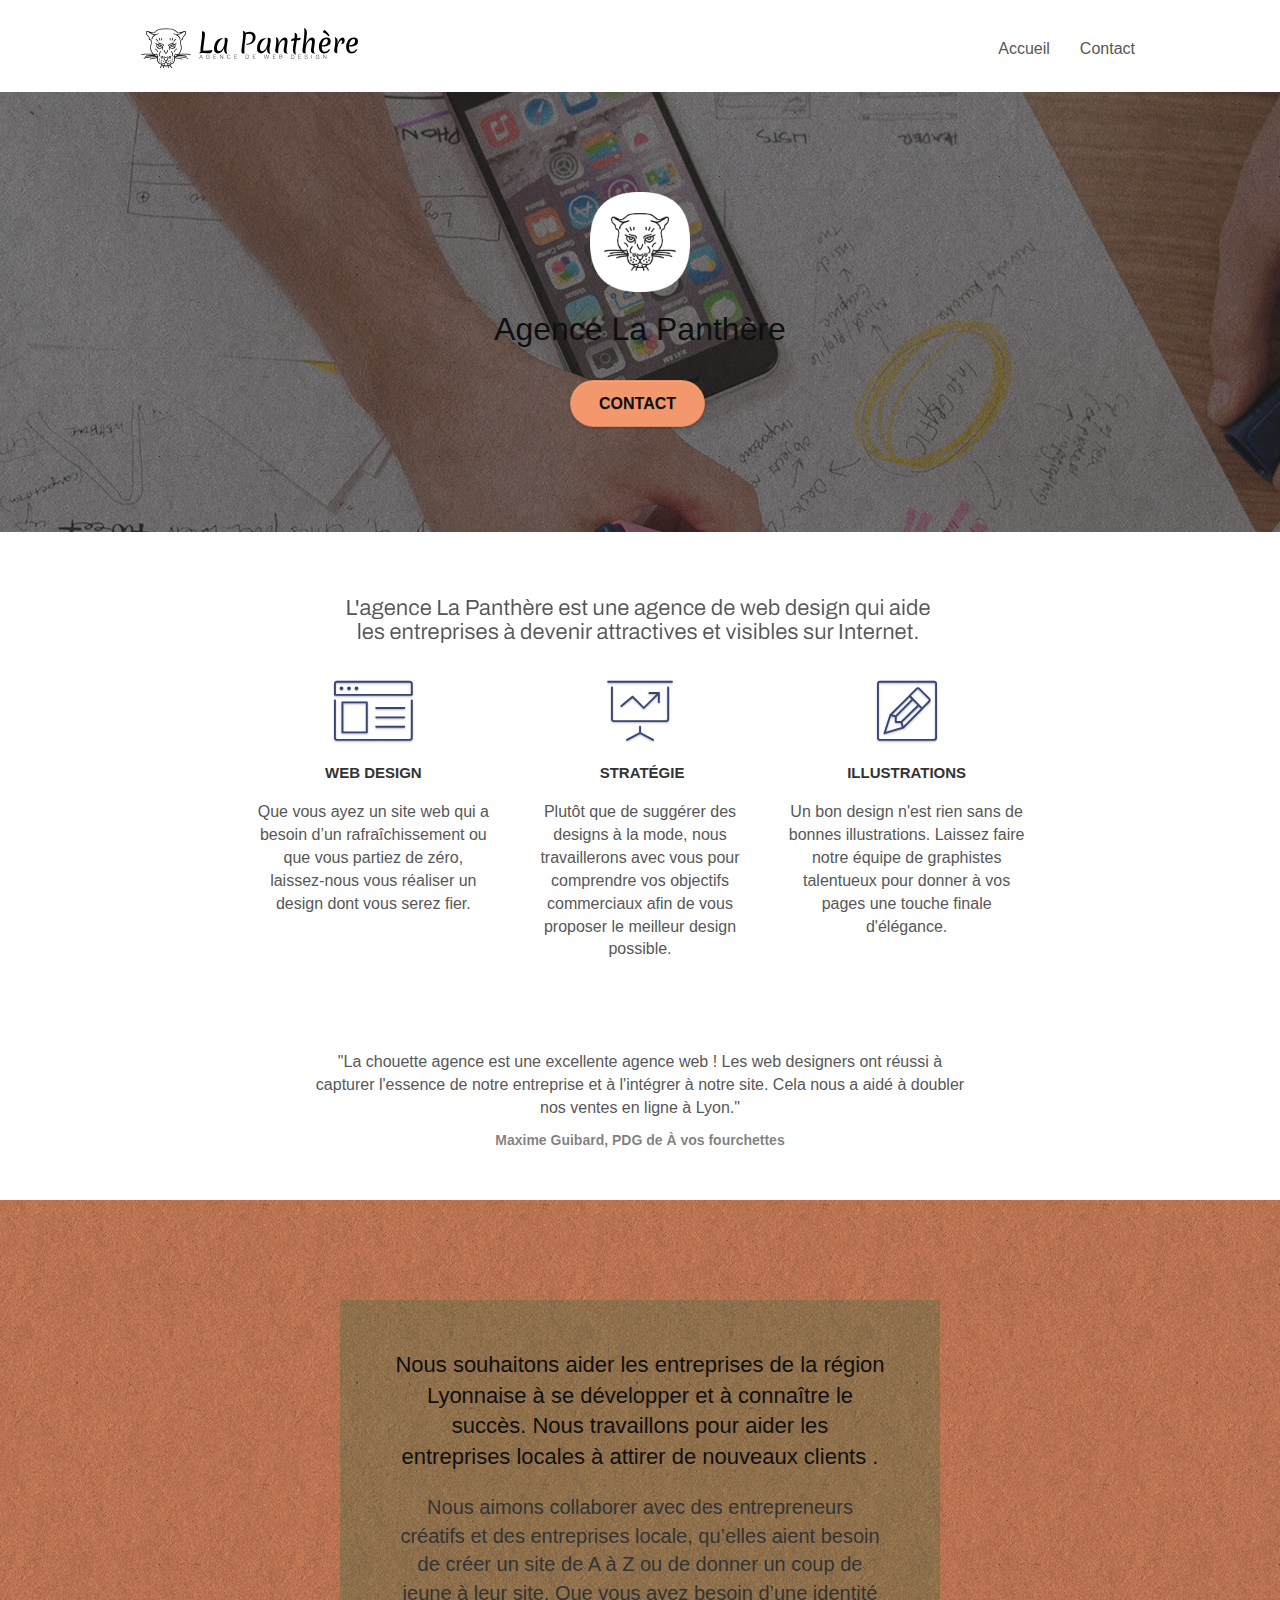
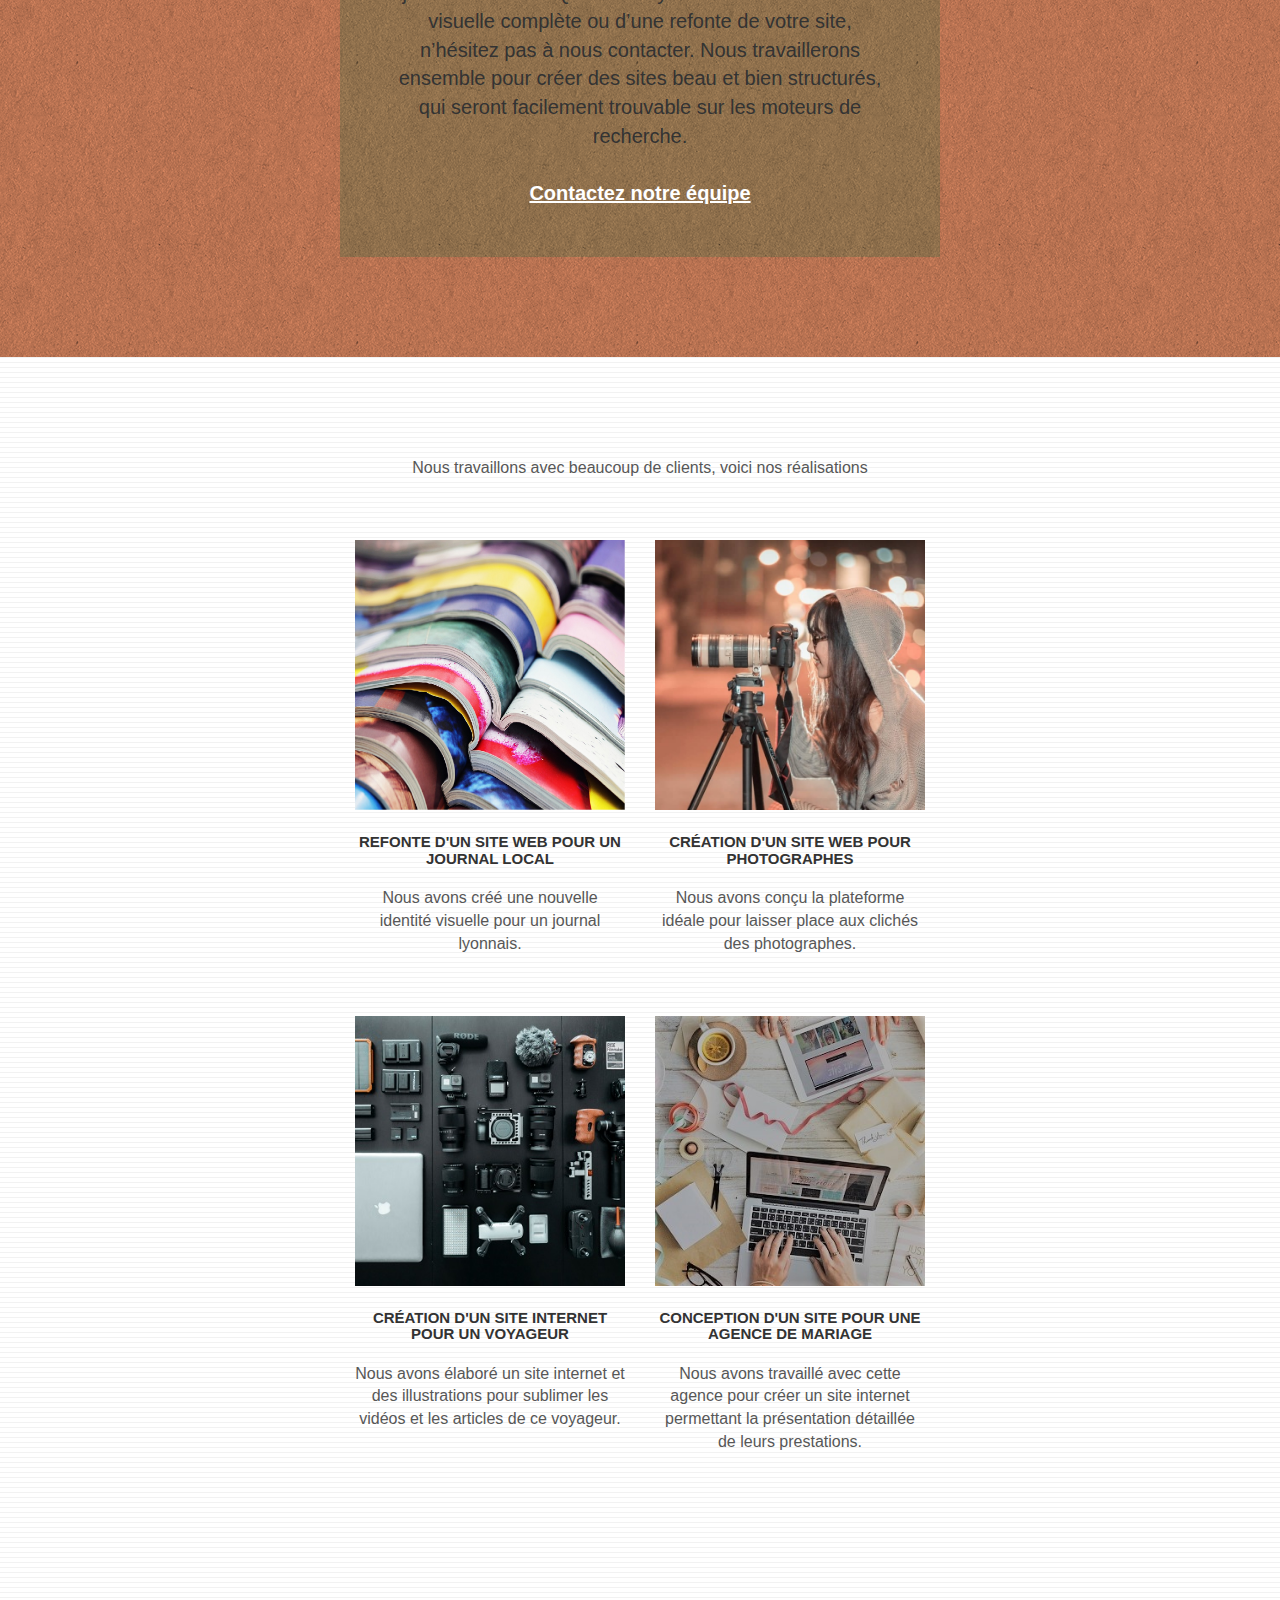
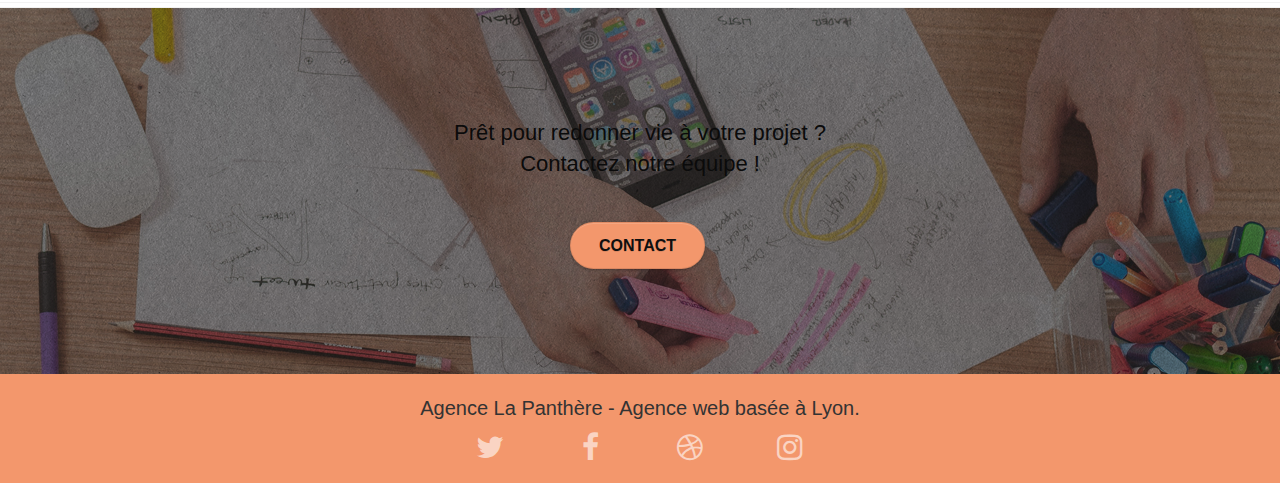
==== index.html @ 9791ce25 "page contact" ====
<!doctype html>
<html lang="fr">
<head>
    <meta charset="utf-8">
    <meta name="description" content="L'agence La Panthère est une agence de web design basée à Lyon. Ce qui aide les entreprises a devenir attractives et visibles sur internet">
    <meta name="viewport" content="width=device-width, initial-scale=1.0, viewport-fit=cover">
    <link rel="shortcut icon" type="image/png" href="favicon.jpg">
    
	<link rel="stylesheet" type="text/css" href="./css/bootstrap.css">
	<link rel="stylesheet" type="text/css" href="style.css">
	<link rel="stylesheet" type="text/css" href="./css/font-awesome.css">
	<link rel="stylesheet" type="text/css" href="./css/et-line.css">
	
    
	<script src="./js/jquery-2.1.0.js"></script>
	<script src="./js/bootstrap.js"></script>
	<script src="./js/blocs.js"></script>
	<script src="./js/jquery.touchSwipe.js" defer></script>
	<script src="./js/gmaps.js"></script>

    <title>La Panthère</title>

    
<!-- Analytics -->
 
<!-- Analytics END -->
    
</head>
<body>
<!-- Principal conteneur -->
<div class="page-container">
    
<!-- bloc-0 -->
<div class="bloc bgc-white l-bloc " id="bloc-0">
	<div class="container bloc-sm">
		<nav class="navbar row">
			<div class="navbar-header">
				<a class="navbar-brand" href="index.html"><img src="img/agence-la-panthere-monochrome.svg" alt="paris web design logo agence web meilleure agence" height="40" /></a>
			</div>
			<div class="collapse navbar-collapse navbar-1 special-dropdown-nav">
				<ul class="site-navigation nav navbar-nav">
					<li>
						<a href="index.html">Accueil</a>
					</li>
					<li>
						<a href="contact.html">Contact</a>
					</li>
				</ul>
			</div>
		</nav>
	</div>
</div>
<!-- bloc-0 END -->

<!-- bloc-1-presentation -->
<div class="bloc bgc-dark-slate-blue bg-banniere d-bloc bg-t-edge bloc-bg-texture texture-paper b-parallax" id="bloc-1-hero">
	<div class="container bloc-lg">
		<div class="row tight-width-whitespace">
			<div class="col-sm-12">
				<img src="img/logo.png" class="center-block image-resize-mode" width="100" alt="Agence La Panthère, agence web paris, création logo paris" />
				<h1 class="text-center hero-bloc-text tc-white ">
					Agence La Panthère
				</h1>
				<div class="text-center">
					<a href="contact.html" class="btn btn-lg btn-clean btn-rd cta-hero btn-atomic-tangerine" id="cta-hero">
					Contact
					</a>
				</div>
			</div>
		</div>
	</div>
</div>
<!-- bloc-1-presentation END -->

<!-- bloc-2-services -->
<div class="bloc bgc-white l-bloc" id="bloc-2-services">
	<div class="container bloc-md">
		<div class="row">
			<div class="col-sm-12 text-center">
				<img alt="agence web, agence web paris, web design paris, stratégie web" src="img/title.png" />
			</div>
		</div>
		<div class="row voffset-lg med-width-whitespace">
			<div class="col-sm-4">
				<div class="text-center">
					<span class="et-icon-browser sm-shadow icon-dark-slate-blue icons icon-lg"></span>
				</div>
				<h3 class="mg-md text-center">
					Web design
				</h3>
				<p class="text-center ">
					Que vous ayez un site web qui a besoin d&rsquo;un rafraîchissement ou que vous partiez de zéro, laissez-nous vous réaliser un design dont vous serez fier.
				</p>
			</div>
			<div class="col-sm-4">
				<div class="text-center">
					<span class="et-icon-presentation sm-shadow icon-dark-slate-blue icons icon-lg"></span>
				</div>
				<h3 class="mg-md text-center">
					&nbsp;Stratégie
				</h3>
				<p class="text-center ">
					Plutôt que de suggérer des designs à la mode, nous travaillerons avec vous pour comprendre vos objectifs commerciaux afin de vous proposer le meilleur design possible.<br>
				</p>
			</div>
			<div class="col-sm-4">
				<div class="text-center">
					<span class="et-icon-edit sm-shadow icon-dark-slate-blue icons icon-lg"></span>
				</div>
				<h3 class="mg-md text-center">
					Illustrations
				</h3>
				<p class="text-center ">
					Un bon design n'est rien sans de bonnes illustrations. Laissez faire notre équipe de graphistes talentueux pour donner à vos pages une touche finale d'élégance.
				</p>
			</div>
		</div>
		<div class="row voffset-lg voffset">
			<div class="col-xs-12 col-md-8 col-md-offset-2 text-center">
				<p>"La chouette agence est une excellente agence web ! Les web designers ont réussi à capturer l'essence de notre 
					entreprise et à l'intégrer à notre site. Cela nous a aidé à doubler nos ventes en ligne à Lyon."</p>
				<strong>Maxime Guibard, PDG de À vos fourchettes</strong>
			</div>
		</div>
	</div>
</div>
<!-- bloc-2-services END -->

<!-- bloc-3-what-i-do -->
<div class="bloc tc-white bgc-atomic-tangerine bg-presentation d-bloc bloc-bg-texture texture-paper b-parallax" id="bloc-3-what-i-do">
	<div class="container bloc-lg">
		<div class="row tight-width-whitespace black-background">
			<div class="col-sm-12">
				<h2 class="mg-md text-center tc-white">
					Nous souhaitons aider les entreprises de la région Lyonnaise à se développer et à connaître le succès. Nous travaillons pour aider les entreprises locales à attirer de nouveaux clients .<br>
				</h2>
				<p class="text-center white">
					Nous aimons collaborer avec des entrepreneurs créatifs et des entreprises locale, qu’elles aient besoin de créer un site de A à Z ou de donner un coup de jeune à leur site. Que vous ayez besoin d’une identité visuelle complète ou d’une refonte de votre site, n’hésitez pas à nous contacter. Nous travaillerons ensemble pour créer des sites beau et bien structurés, qui seront facilement trouvable sur les moteurs de recherche. <br><br>
					<a class="ltc-white bold-link" href="contact.html">
						Contactez notre équipe
					</a>
				</p>
			</div>
		</div>
	</div>
</div>
<!-- bloc-3-what-i-do END -->

<!-- bloc-4-portfolio -->
<div class="bloc bgc-white bg-lines-h2-bg bg-repeat l-bloc" id="bloc-4-portfolio">
	<div class="container bloc-lg">
		<div class="row">
			<div class="col-sm-12 text-center">
				<p>Nous travaillons avec beaucoup de clients, voici nos réalisations</p>
			</div>
		</div>
		<div class="row tight-width-whitespace portfolio-row">
			<div class="col-sm-6">
				<a href="#" data-lightbox="img/1.jpg" data-gallery-id="gallery-1" data-caption="Refonte d'un site web pour un journal local" data-frame="snapshot-lb"><img src="img/1.jpg" alt="paris web design logo agence web meilleure agence et refonte site web journal" class="img-responsive portfolio-thumb" /></a>
				<h3 class="mg-md text-center">
					Refonte d'un site web pour un journal local
				</h3>
				<p class="text-center">
					Nous avons créé une nouvelle identité visuelle pour un journal lyonnais.
				</p>
			</div>
			<div class="col-sm-6">
				<a href="#" data-lightbox="img/2.jpg" data-gallery-id="gallery-1" data-caption="Création d'un site web pour photographes" data-frame="snapshot-lb"><img src="img/2.jpg" class="img-responsive portfolio-thumb" alt="paris web design logo agence web meilleure agence, Création d'un site web pour photographes" /></a>
				<h3 class="mg-md text-center">
					Création d'un site web pour photographes
				</h3>
				<p class="text-center">
					Nous avons conçu la plateforme idéale pour laisser place aux clichés des photographes.
				</p>
			</div>
		</div>
		<div class="row tight-width-whitespace portfolio-row">
			<div class="col-sm-6">
				<a href="#" data-lightbox="img/3.bmp" data-gallery-id="gallery-1" data-caption="Création d'un site internet pour un voyageur" data-frame="snapshot-lb"><img src="img/3.bmp" class="img-responsive portfolio-thumb" alt="paris web design logo agence web meilleure agence, Création d'un site web pour voyageur"/></a>
				<h3 class="mg-md text-center">
					Création d'un site internet pour un voyageur
				</h3>
				<p class="text-center">
					Nous avons élaboré un site internet et des illustrations pour sublimer les vidéos et les articles de ce voyageur.
				</p>
			</div>
			<div class="col-sm-6">
				<a href="#" data-lightbox="img/4.bmp" data-gallery-id="gallery-1" data-caption="Conception d'un site pour une agence de mariage" data-frame="snapshot-lb"><img src="img/4.bmp" class="img-responsive portfolio-thumb" alt="paris web design logo agence web meilleure agence, Création d'un site web pour agence de mariage" /></a>
				<h3 class="mg-md text-center">
					Conception d'un site pour une agence de mariage
				</h3>
				<p class="text-center">
					Nous avons travaillé avec cette agence pour créer un site internet permettant la présentation détaillée de leurs prestations.
				</p>
			</div>
		</div>
	</div>
</div>
<!-- bloc-4-portfolio END -->

<!-- bloc-5-cta -->
<div class="bloc bgc-dark-slate-blue bg-banniere d-bloc bloc-bg-texture texture-paper" id="bloc-5-cta">
	<div class="container bloc-lg">
		<div class="row">
			<h2 class="mg-md text-center tc-white">
				Prêt pour redonner vie à votre projet ?<br>Contactez notre équipe !
			</h2>
			<div class="col-sm-12 text-center">
				<a href="page2.html" class="btn btn-atomic-tangerine btn-clean btn-rd btn-lg cta-hero">Contact</a>
			</div>
		</div>
	</div>
</div>
<!-- bloc-5-cta END -->

<!-- Footer - bloc-8 -->
<footer class="bloc bgc-atomic-tangerine d-bloc" id="bloc-8">
	<div class="container bloc-sm">
		<div class="row">
			<div class="col-sm-12">
				<p class="text-center white">
					Agence La Panthère - Agence web basée à Lyon.<br>
				</p>
				<div class="row row-no-gutters social">
					<div class="col-sm-3">
						<div class="text-center">
							<a class="social" href="#"><span class="fa fa-twitter icon-md"></span></a>
						</div>
					</div>
					<div class="col-sm-3">
						<div class="text-center">
							<a class="social" href="#"><span class="fa fa-facebook icon-md"></span></a>
						</div>
					</div>
					<div class="col-sm-3">
						<div class="text-center">
							<a class="social" href="#"><span class="fa fa-dribbble icon-md"></span></a>
						</div>
					</div>
					<div class="col-sm-3">
						<div class="text-center">
							<a class="social" href="#"><span class="fa fa-instagram icon-md"></span></a>
						</div>
					</div>
				</div>
			</div>
		</div>
	</div>
</footer>
<!-- Footer - bloc-8 END -->

</div>
<!-- Principal conteneur END -->
    

</body>
</html>
---- style.css ----
body {
    margin: 0;
    padding: 0;
    background: #FFF;
    overflow-x: hidden;
    -webkit-font-smoothing: antialiased;
    -moz-osx-font-smoothing: grayscale;
}

a,
button {
    transition: all .3s ease-in-out;
    outline: none!important;
}

a:hover {
    text-decoration: none;
    cursor: pointer;
}

ul,li {
    list-style-type: none;
    margin: 0;
    padding: 0;
    text-decoration: none;
  }

#page-loading-blocs-notifaction {
    position: fixed;
    top: 0;
    bottom: 0;
    width: 100%;
    z-index: 100000;
    background: #FFFFFF url("img/pageload-spinner.gif") no-repeat center center;
}

.bloc {
    width: 100%;
    clear: both;
    background: 50% 50% no-repeat;
    padding: 0 50px;
    -webkit-background-size: cover;
    -moz-background-size: cover;
    -o-background-size: cover;
    background-size: cover;
    position: relative;
}

.bloc .container {
    padding-left: 0;
    padding-right: 0;
}

.bloc-lg {
    padding: 100px 50px;
}

.bloc-md {
    padding: 50px;
}

.bloc-sm {
    padding: 20px 50px;
}

.bg-center,
.bg-l-edge,
.bg-r-edge,
.bg-t-edge,
.bg-b-edge,
.bg-tl-edge,
.bg-bl-edge,
.bg-tr-edge,
.bg-br-edge,
.bg-repeat {
    -webkit-background-size: auto!important;
    -moz-background-size: auto!important;
    -o-background-size: auto!important;
    background-size: auto!important;
}

.bg-repeat {
    background: repeat;
}

.bg-t-edge {
    background: top no-repeat;
}

.bloc-bg-texture::before {
    content: "";
    background-size: 2px 2px;
    position: absolute;
    top: 0;
    bottom: 0;
    left: 0;
    right: 0;
}

.texture-paper::before {
    background: url("img/texture-paper.png");
    background-size: 280px 280px;
}

.b-parallax {
    background-attachment: fixed;
}

.d-bloc {
    color: rgba(255, 255, 255, .7);
}

.d-bloc button:hover {
    color: rgba(255, 255, 255, .9);
}

.d-bloc .icon-round,
.d-bloc .icon-square,
.d-bloc .icon-rounded,
.d-bloc .icon-semi-rounded-a,
.d-bloc .icon-semi-rounded-b {
    border-color: rgba(255, 255, 255, .9);
}

.d-bloc .divider-h span {
    border-color: rgba(255, 255, 255, .2);
}

.d-bloc .a-btn,
.d-bloc .navbar a,
.d-bloc .navbar-brand,
.d-bloc a .icon-sm,
.d-bloc a .icon-md,
.d-bloc a .icon-lg,
.d-bloc a .icon-xl,
.d-bloc h1 a,
.d-bloc h2 a,
.d-bloc h3 a,
.d-bloc h4 a,
.d-bloc h5 a,
.d-bloc h6 a,
.d-bloc p a {
    color: rgba(255, 255, 255, .6);
}

.d-bloc .a-btn:hover,
.d-bloc .navbar a:hover,
.d-bloc .navbar-brand:hover,
.d-bloc a:hover .icon-sm,
.d-bloc a:hover .icon-md,
.d-bloc a:hover .icon-lg,
.d-bloc a:hover .icon-xl,
.d-bloc h1 a:hover,
.d-bloc h2 a:hover,
.d-bloc h3 a:hover,
.d-bloc h4 a:hover,
.d-bloc h5 a:hover,
.d-bloc h6 a:hover,
.d-bloc p a:hover {
    color: rgba(255, 255, 255, 1);
}

.d-bloc .navbar-toggle .icon-bar {
    background: rgba(255, 255, 255, 1);
}

.d-bloc .btn-wire,
.d-bloc .btn-wire:hover {
    color: rgba(255, 255, 255, 1);
    border-color: rgba(255, 255, 255, 1);
}

.d-bloc .panel {
    color: rgba(0, 0, 0, .5);
}

.d-bloc .panel button:hover {
    color: rgba(0, 0, 0, .7);
}

.d-bloc .panel icon {
    border-color: rgba(0, 0, 0, .7);
}

.d-bloc .panel .divider-h span {
    border-color: rgba(0, 0, 0, .1);
}

.d-bloc .panel .a-btn {
    color: rgba(0, 0, 0, .6);
}

.d-bloc .panel .a-btn:hover {
    color: rgba(0, 0, 0, 1);
}

.d-bloc .panel .btn-wire,
.d-bloc .panel .btn-wire:hover {
    color: rgba(0, 0, 0, .7);
    border-color: rgba(0, 0, 0, .3);
}

.d-bloc .panel,
.l-bloc {
    color: rgba(0, 0, 0, .5);
}

.d-bloc .panel button:hover,
.l-bloc button:hover {
    color: rgba(0, 0, 0, .7);
}

.l-bloc .icon-round,
.l-bloc .icon-square,
.l-bloc .icon-rounded,
.l-bloc .icon-semi-rounded-a,
.l-bloc .icon-semi-rounded-b {
    border-color: rgba(0, 0, 0, .7);
}

.d-bloc .panel .divider-h span,
.l-bloc .divider-h span {
    border-color: rgba(0, 0, 0, .1);
}

.d-bloc .panel .a-btn,
.l-bloc .a-btn,
.l-bloc .navbar a,
.l-bloc .navbar-brand,
.l-bloc a .icon-sm,
.l-bloc a .icon-md,
.l-bloc a .icon-lg,
.l-bloc a .icon-xl,
.l-bloc h1 a,
.l-bloc h2 a,
.l-bloc h3 a,
.l-bloc h4 a,
.l-bloc h5 a,
.l-bloc h6 a,
.l-bloc p a {
    color: rgba(0, 0, 0, .6);
}

.d-bloc .panel .a-btn:hover,
.l-bloc .a-btn:hover,
.l-bloc .navbar a:hover,
.l-bloc .navbar-brand:hover,
.l-bloc a:hover .icon-sm,
.l-bloc a:hover .icon-md,
.l-bloc a:hover .icon-lg,
.l-bloc a:hover .icon-xl,
.l-bloc h1 a:hover,
.l-bloc h2 a:hover,
.l-bloc h3 a:hover,
.l-bloc h4 a:hover,
.l-bloc h5 a:hover,
.l-bloc h6 a:hover,
.l-bloc p a:hover {
    color: rgba(0, 0, 0, 1);
}

.l-bloc .navbar-toggle .icon-bar {
    color: rgba(0, 0, 0, .6);
}

.d-bloc .panel .btn-wire,
.d-bloc .panel .btn-wire:hover,
.l-bloc .btn-wire,
.l-bloc .btn-wire:hover {
    color: rgba(0, 0, 0, .7);
    border-color: rgba(0, 0, 0, .3);
}

.voffset {
    margin-top: 30px;
}

.voffset-lg {
    margin-top: 80px;
}

.row-no-gutters {
    margin-right: 0;
    margin-left: 0;
}

.row.row-no-gutters > [class^="col-"],
.row.row-no-gutters > [class*=" col-"] {
    padding-right: 0;
    padding-left: 0;
}
#bloc-0 {
    box-sizing: border-box;
}
#bloc-1-hero h1 {
    font-size: 32px;
}

.navbar {
    margin-bottom: 0;
    z-index: 1;
}

.navbar-brand {
    height: auto;
    padding: 3px 15px;
    font-size: 25px;
    font-weight: normal;
    font-weight: 600;
    line-height: 44px;
}

.navbar-brand img {
    max-height: 200px;
    margin: 0 5px 0 0;
    display: inline;
}

.navbar-brand img[src$=svg] {
    min-width: 100px;
}

.nav-center .navbar-brand img {
    margin: 0;
}

.navbar .nav {
    padding-top: 2px;
    margin-right: -16px;
    float: right;
    z-index: 1;
}

.nav > li {
    float: left;
    margin-top: 4px;
    font-size: 16px;
}

.navbar-nav .open .dropdown-menu > li > a {
    text-align: inherit;
}

.nav > li a:hover,
.nav > li a:focus {
    background: transparent;
}

.navbar-toggle {
    margin: 10px 10px 0 0;
    border: 0px;
}

.navbar-toggle:hover {
    background: transparent!important;
}

.navbar-toggle .icon-bar {
    background-color: rgba(0, 0, 0, .5);
    width: 26px;
}

.nav-invert .navbar .nav {
    float: left;
}

.nav-invert .navbar-header,
.nav-invert .navbar-brand {
    float: right;
    position: relative;
    z-index: 2;
}

@media (min-width: 768px) {
    .site-navigation {
        position: absolute;
        top: 50%;
        right: 20px;
        transform: translate(0, -50%);
        -webkit-transform: translateY(-50%);
    }
    .nav > li .dropdown-menu a,
    .nav > li .dropdown-menu a:hover {
        color: #484848;
    }
    .nav-invert .site-navigation {
        left: 0;
        right: 0;
    }
    .nav-center {
        text-align: center;
    }
    .nav-center .navbar-header {
        width: 100%;
    }
    .nav-center .navbar-header,
    .nav-center .navbar-brand,
    .nav-center .nav > li {
        float: none;
        display: inline-block;
    }
    .nav-center .site-navigation {
        position: relative;
        width: 100%;
        right: 0;
        margin-right: 0px;
        margin-top: 20px;
    }
    .nav-center.mini-nav .navbar-toggle {
        float: none;
        margin: 10px auto 0;
    }
}

.nav > li > .dropdown a {
    background: none!important;
    display: block;
    padding: 14px 15px;
}

nav .caret {
    margin: 0 5px;
}

.dropdown-menu .dropdown-menu {
    top: -8px;
    left: 100%;
}

.dropdown-menu .dropmenu-flow-right {
    top: 100%;
    left: 0;
    margin-left: -1px;
    border-top-left-radius: 0;
    border-top-right-radius: 0;
}

.dropdown-menu .dropdown span {
    border: 4px solid black;
    border-top-color: transparent;
    border-right-color: transparent;
    border-bottom-color: transparent;
    margin: 6px -5px 0 0!important;
    float: right;
}

.mg-md {
    margin-top: 10px;
    margin-bottom: 20px;
}

.mg-lg {
    margin-top: 10px;
    margin-bottom: 40px;
}

.btn {
    margin: 0 5px 5px 0;
}

.btn.pull-right {
    margin: 0 0 5px 5px;
}

.btn-d,
.btn-d:hover,
.btn-d:focus {
    color: #FFF;
    background: rgba(0, 0, 0, .3);
}

button {
    outline: none!important;
}

.btn-rd {
    border-radius: 40px;
}

.btn-clean {
    border: 1px solid rgba(0, 0, 0, .08);
    border-bottom-color: rgba(0, 0, 0, .1);
    text-shadow: 0 1px 0 rgba(0, 0, 1, .1);
    box-shadow: 0 1px 3px rgba(0, 0, 1, .25), inset 0 1px 0 0 rgba(255, 255, 255, .15);
}

.icon-md {
    font-size: 30px!important;
}

.icon-lg {
    font-size: 60px!important;
}

.sm-shadow {
    text-shadow: 0 1px 2px rgba(0, 0, 0, .3);
}

.panel-sq,
.panel-sq .panel-heading,
.panel-sq .panel-footer {
    border-radius: 0;
}

.panel-rd {
    border-radius: 30px;
}

.panel-rd .panel-heading {
    border-radius: 29px 29px 0 0;
}

.panel-rd .panel-footer {
    border-radius: 0 0 29px 29px;
}

.form-control {
    border-color: rgba(0, 0, 0, .1);
    box-shadow: none;
}

.scrollToTop {
    width: 40px;
    height: 40px;
    position: fixed;
    bottom: 20px;
    right: 20px;
    opacity: 0;
    z-index: 500;
    transition: all .3s ease-in-out;
}

.scrollToTop span {
    margin-top: 6px;
}

.showScrollTop {
    font-size: 14px;
    opacity: 1;
}

a[data-lightbox] {
    position: relative;
    display: block;
    text-align: center;
}

a[data-lightbox]:hover::before {
    content: "+";
    font-family: "HelveticaNeue-Light", "Helvetica Neue Light", "Helvetica Neue", Helvetica, Arial;
    font-size: 32px;
    width: 50px;
    height: 50px;
    margin-left: -25px;
    border-radius: 50%;
    background: rgba(0, 0, 0, .6);
    color: #FFF;
    font-weight: 100;
    z-index: 1;
    position: absolute;
    top: 50%;
    transform: translateY(-50%);
    -webkit-transform: translateY(-50%);
}

a[data-lightbox]:hover img {
    opacity: 0.6;
    -webkit-animation-fill-mode: none;
    animation-fill-mode: none;
}

#lightbox-modal {
    display: flex;
    align-items: center;
}

#lightbox-modal .modal-dialog {
    width: 90%;
    max-width: 900px;
    margin: 0 auto 0;
}

#lightbox-modal .modal-dialog img {
    max-height: 90vh;
    margin: 0 auto;
}

.lightbox-caption {
    padding: 20px;
    color: #FFF;
    background: rgba(0, 0, 0, .5);
    position: absolute;
    left: 15px;
    right: 15px;
    bottom: 5px;
}

.close-lightbox {
    color: #FFF;
    font-size: 30px;
    position: absolute;
    top: 20px;
    right: 20px;
    z-index: 20;
    background: rgba(0, 0, 0, .5);
    border: none;
    line-height: 30px;
    padding: 0 9px 5px;
    opacity: 0.3;
}

.close-lightbox:hover,
.next-lightbox:hover,
.prev-lightbox:hover {
    opacity: 1.0;
    color: #FFF;
}

.next-lightbox,
.prev-lightbox {
    font-size: 20px;
    color: rgba(255, 255, 255, .9);
    background: rgba(0, 0, 0, .5);
    transition: all .2s ease-in-out;
    position: absolute;
    top: 45%;
    z-index: 1;
    opacity: 0.4;
}

.next-lightbox {
    padding: 6px 8px 1px 13px;
    right: 25px;
}

.prev-lightbox {
    padding: 6px 13px 1px 10px;
    left: 25px;
}

.snapshot-lb .modal-body {
    padding-bottom: 45px;
}

.snapshot-lb .lightbox-caption {
    padding: 0;
    color: rgba(0, 0, 0, .5);
    background: none;
}

h1,
h2,
h3,
h4,
h5,
h6,
p,
label,
.btn,
a {
    font-family: "helvetica";
    font-weight: 400;
    color: #575757!important;
}

.container {
    max-width: 1000px;
}

.hero-bloc-text {
    font-size: 38px;
}

.hero-bloc-text-sub {
    font-size: 36px;
}

.statement-bloc-text {
    line-height: 26px;
    font-style: italic;
    font-size: 20px;
    text-align: center;
    font-weight: lighter;
    max-width: 520px;
    margin: auto auto auto auto;
}

p {
    font-size: 16px;
}

.tight-width-whitespace {
    max-width: 600px;
    margin: auto auto auto auto;
}

.h1 {
    font-size: 20px;
    font-family: "Open Sans";
}

.cta-hero {
    margin-top: 22px;
    color: #FFFFFF!important;
    text-transform: uppercase;
    padding: 12px 28px 12px 28px;
    font-size: 16px;
    font-weight: 700;
}

.social {
    max-width: 400px;
    margin: auto auto auto auto;
}

h2 {
    font-size: 22px;
    line-height: 1.4em;
}

h3 {
    font-size: 15px;
    text-transform: uppercase;
    font-weight: 700;
    color: #333333!important;
}

.med-width-whitespace {
    max-width: 800px;
    margin: auto auto auto auto;
    box-shadow: 0px 0px 0px #000000;
}

h1 {
    color: #333333!important;
}

h4 {
    color: #333333!important;
}

.icons {
    margin-bottom: 14px;
    margin-top: 24px;
}

.white {
    color: #333 !important;
    font-size: 20px;
}

.portfolio-thumb {
    margin-bottom: 24px;
}

.portfolio-row {
    margin-bottom: 44px;
    margin-top: 50px;
}

.avatar {
    box-shadow: 0px 4px 9px rgba(0, 0, 0, 0.3);
}

.black-background {
    background-color: rgba(165, 147, 99, 0.7);
    padding: 40px 40px 40px 40px;
}

.bold-link {
    font-weight: 900;
    text-decoration: underline!important;
}

.bgc-white {
    background-color: #FFFFFF;
}

.bgc-dark-slate-blue {
    background-color: #364577;
}

.bgc-atomic-tangerine {
    background-color: #F3976C;
}

.tc-white {
    color: #0f0f0f!important;
}

.btn-atomic-tangerine {
    background: #F3976C;
    color: #0f0f0f!important;
}

.btn-atomic-tangerine:hover {
    background: #c27956!important;
    color: #FFFFFF!important;
}

.ltc-white {
    color: #FFFFFF!important;
}

.ltc-white:hover {
    color: #cccccc!important;
}

.ltc-atomic-tangerine {
    color: #F3976C!important;
}

.ltc-atomic-tangerine:hover {
    color: #c27956!important;
}

.icon-dark-slate-blue {
    color: #364577!important;
    border-color: #364577!important;
}

.bg-dots-bg {
    background-image: url("img/dots-bg.png");
}

.bg-lines-h2-bg {
    background-image: url("img/lines-h2-bg.png");
}

.bg-banniere {
    background-image: url("img/agence-la-panthere.jpg");
}

.bg-presentation {
    background-image: url("img/image-de-presentation.bmp");
}

@media (max-width: 1024px) {
    .bloc {
        padding-left: 20px;
        padding-right: 20px;
    }
    .bloc.full-width-bloc,
    .bloc-tile-2.full-width-bloc .container,
    .bloc-tile-3.full-width-bloc .container,
    .bloc-tile-4.full-width-bloc .container {
        padding-left: 0;
        padding-right: 0;
    }
}

@media (max-width: 992px) and (min-width: 768px) {
    .navbar .nav {
        max-width: 80%
    }
    .nav-center.navbar .nav {
        max-width: 100%
    }
}

@media only screen and (min-device-width: 768px) and (max-device-width: 1024px) and (orientation: landscape) {
    .b-parallax {
        background-attachment: scroll;
    }
}

@media only screen and (min-device-width: 1024px) and (max-device-width: 1366px) and (-webkit-min-device-pixel-ratio: 1.5) {
    .b-parallax {
        background-attachment: scroll;
    }
}

@media (max-width: 991px) {
    .container {
        width: 100%;
    }
    .b-parallax {
        background-attachment: scroll;
    }
    .page-container,
    #hero-bloc {
        overflow-x: hidden;
        position: relative;
    }
    .bloc {
        padding-left: constant(safe-area-inset-left);
        padding-right: constant(safe-area-inset-right);
    }
    .bloc-group,
    .bloc-group .bloc {
        display: block;
        width: 100%;
    }
    .bloc-fill-screen .fill-bloc-top-edge,
    .bloc-fill-screen .fill-bloc-bottom-edge {
        padding: 0 20px;
        padding-left: constant(safe-area-inset-left);
        padding-right: constant(safe-area-inset-right);
    }
}

@media (max-width: 767px) {
    .page-container {
        overflow-x: hidden;
        position: relative;
    }
    h1,
    h2,
    h3,
    h4,
    h5,
    h6,
    p,
    #disqus_thread {
        padding-left: 10px!important;
        padding-right: 10px!important;
    }
    .b-parallax {
        background-attachment: scroll;
    }
    .navbar .nav {
        padding-top: 0;
        border-top: 1px solid rgba(0, 0, 0, .2);
        float: none!important;
    }
    .navbar.row {
        margin-left: 0;
        margin-right: 0;
    }
    .site-navigation {
        position: inherit;
        transform: none;
        -webkit-transform: none;
        -ms-transform: none;
    }
    .nav > li {
        margin-top: 0;
        border-bottom: 1px solid rgba(0, 0, 0, .1);
        background: rgba(0, 0, 0, .05);
        text-align: left;
        padding-left: 15px;
        width: 100%;
    }
    .nav > li:hover {
        background: rgba(0, 0, 0, .08);
    }
    .dropdown .dropdown a .caret {
        float: none;
        margin: 5px 0 0 10px!important;
        border: 4px solid black;
        border-bottom-color: transparent;
        border-right-color: transparent;
        border-left-color: transparent;
    }
    #hero-bloc .navbar .nav {
        background: rgba(0, 0, 0, .8);
    }
    #hero-bloc .navbar .nav a {
        color: rgba(255, 255, 255, .6);
    }
    .hero {
        padding: 50px 0;
    }
    .hero-nav {
        left: -1px;
        right: -1px;
    }
    .navbar-collapse {
        padding: 0;
        overflow-x: hidden;
        -webkit-box-shadow: none;
        box-shadow: none;
    }
    .navbar-brand img {
        max-height: 40px;
        width: auto;
    }
    .nav-invert .navbar-header {
        float: none;
        width: 100%;
    }
    .nav-invert .navbar-toggle {
        float: left;
        margin-left: 10px;
    }
    .bloc {
        padding-left: 0;
        padding-right: 0;
    }
    .bloc-xxl,
    .bloc-xl,
    .bloc-lg {
        padding: 40px 0;
    }
    .bloc-sm,
    .bloc-md {
        padding-left: 0;
        padding-right: 0;
    }
    .bloc-tile-2 .container,
    .bloc-tile-3 .container,
    .bloc-tile-4 .container,
    .bloc-fill-screen .fill-bloc-top-edge,
    .bloc-fill-screen .fill-bloc-bottom-edge {
        padding-left: 0;
        padding-right: 0;
    }
    .a-block {
        padding: 0 10px;
    }
    .btn-dwn {
        display: none;
    }
    .voffset {
        margin-top: 5px;
    }
    .voffset-md {
        margin-top: 20px;
    }
    .voffset-lg {
        margin-top: 30px;
    }
    form {
        padding: 5px;
    }
    .close-lightbox {
        display: inline-block;
    }
    .blocsapp-device-iphone5 {
        background-size: 216px 425px;
        padding-top: 60px;
        width: 216px;
        height: 425px;
    }
    .blocsapp-device-iphone5 img {
        width: 180px;
        height: 320px;
    }
}

@media (max-width: 400px) {
    .bloc {
        padding-left: 0;
        padding-right: 0;
    }
}

@media (max-width: 767px) {
    .bloc-mob-center-text {
        text-align: center;
    }
}
---- css/et-line.css ----
@font-face {
    font-family: et-line;
    src: url(../fonts/et-line.eot);
    src: url(../fonts/et-line.eot?#iefix) format('embedded-opentype'), url(../fonts/et-line.woff) format('woff'), url(../fonts/et-line.ttf) format('truetype'), url(../fonts/et-line.svg#et-line) format('svg');
    font-weight: 400;
    font-style: normal
}

.et-icon-adjustments,
.et-icon-alarmclock,
.et-icon-anchor,
.et-icon-aperture,
.et-icon-attachment,
.et-icon-bargraph,
.et-icon-basket,
.et-icon-beaker,
.et-icon-bike,
.et-icon-book-open,
.et-icon-briefcase,
.et-icon-browser,
.et-icon-calendar,
.et-icon-camera,
.et-icon-caution,
.et-icon-chat,
.et-icon-circle-compass,
.et-icon-clipboard,
.et-icon-clock,
.et-icon-cloud,
.et-icon-compass,
.et-icon-desktop,
.et-icon-dial,
.et-icon-document,
.et-icon-documents,
.et-icon-download,
.et-icon-dribbble,
.et-icon-edit,
.et-icon-envelope,
.et-icon-expand,
.et-icon-facebook,
.et-icon-flag,
.et-icon-focus,
.et-icon-gears,
.et-icon-genius,
.et-icon-gift,
.et-icon-global,
.et-icon-globe,
.et-icon-googleplus,
.et-icon-grid,
.et-icon-happy,
.et-icon-hazardous,
.et-icon-heart,
.et-icon-hotairballoon,
.et-icon-hourglass,
.et-icon-key,
.et-icon-laptop,
.et-icon-layers,
.et-icon-lifesaver,
.et-icon-lightbulb,
.et-icon-linegraph,
.et-icon-linkedin,
.et-icon-lock,
.et-icon-magnifying-glass,
.et-icon-map,
.et-icon-map-pin,
.et-icon-megaphone,
.et-icon-mic,
.et-icon-mobile,
.et-icon-newspaper,
.et-icon-notebook,
.et-icon-paintbrush,
.et-icon-paperclip,
.et-icon-pencil,
.et-icon-phone,
.et-icon-picture,
.et-icon-pictures,
.et-icon-piechart,
.et-icon-presentation,
.et-icon-pricetags,
.et-icon-printer,
.et-icon-profile-female,
.et-icon-profile-male,
.et-icon-puzzle,
.et-icon-quote,
.et-icon-recycle,
.et-icon-refresh,
.et-icon-ribbon,
.et-icon-rss,
.et-icon-sad,
.et-icon-scissors,
.et-icon-scope,
.et-icon-search,
.et-icon-shield,
.et-icon-speedometer,
.et-icon-strategy,
.et-icon-streetsign,
.et-icon-tablet,
.et-icon-target,
.et-icon-telescope,
.et-icon-toolbox,
.et-icon-tools,
.et-icon-tools-2,
.et-icon-trophy,
.et-icon-tumblr,
.et-icon-twitter,
.et-icon-upload,
.et-icon-video,
.et-icon-wallet,
.et-icon-wine {
    font-family: et-line;
    speak: none;
    font-style: normal;
    font-weight: 400;
    font-variant: normal;
    text-transform: none;
    line-height: 1;
    -webkit-font-smoothing: antialiased;
    -moz-osx-font-smoothing: grayscale;
    display: inline-block
}

.et-icon-mobile:before {
    content: "\e000"
}

.et-icon-laptop:before {
    content: "\e001"
}

.et-icon-desktop:before {
    content: "\e002"
}

.et-icon-tablet:before {
    content: "\e003"
}

.et-icon-phone:before {
    content: "\e004"
}

.et-icon-document:before {
    content: "\e005"
}

.et-icon-documents:before {
    content: "\e006"
}

.et-icon-search:before {
    content: "\e007"
}

.et-icon-clipboard:before {
    content: "\e008"
}

.et-icon-newspaper:before {
    content: "\e009"
}

.et-icon-notebook:before {
    content: "\e00a"
}

.et-icon-book-open:before {
    content: "\e00b"
}

.et-icon-browser:before {
    content: "\e00c"
}

.et-icon-calendar:before {
    content: "\e00d"
}

.et-icon-presentation:before {
    content: "\e00e"
}

.et-icon-picture:before {
    content: "\e00f"
}

.et-icon-pictures:before {
    content: "\e010"
}

.et-icon-video:before {
    content: "\e011"
}

.et-icon-camera:before {
    content: "\e012"
}

.et-icon-printer:before {
    content: "\e013"
}

.et-icon-toolbox:before {
    content: "\e014"
}

.et-icon-briefcase:before {
    content: "\e015"
}

.et-icon-wallet:before {
    content: "\e016"
}

.et-icon-gift:before {
    content: "\e017"
}

.et-icon-bargraph:before {
    content: "\e018"
}

.et-icon-grid:before {
    content: "\e019"
}

.et-icon-expand:before {
    content: "\e01a"
}

.et-icon-focus:before {
    content: "\e01b"
}

.et-icon-edit:before {
    content: "\e01c"
}

.et-icon-adjustments:before {
    content: "\e01d"
}

.et-icon-ribbon:before {
    content: "\e01e"
}

.et-icon-hourglass:before {
    content: "\e01f"
}

.et-icon-lock:before {
    content: "\e020"
}

.et-icon-megaphone:before {
    content: "\e021"
}

.et-icon-shield:before {
    content: "\e022"
}

.et-icon-trophy:before {
    content: "\e023"
}

.et-icon-flag:before {
    content: "\e024"
}

.et-icon-map:before {
    content: "\e025"
}

.et-icon-puzzle:before {
    content: "\e026"
}

.et-icon-basket:before {
    content: "\e027"
}

.et-icon-envelope:before {
    content: "\e028"
}

.et-icon-streetsign:before {
    content: "\e029"
}

.et-icon-telescope:before {
    content: "\e02a"
}

.et-icon-gears:before {
    content: "\e02b"
}

.et-icon-key:before {
    content: "\e02c"
}

.et-icon-paperclip:before {
    content: "\e02d"
}

.et-icon-attachment:before {
    content: "\e02e"
}

.et-icon-pricetags:before {
    content: "\e02f"
}

.et-icon-lightbulb:before {
    content: "\e030"
}

.et-icon-layers:before {
    content: "\e031"
}

.et-icon-pencil:before {
    content: "\e032"
}

.et-icon-tools:before {
    content: "\e033"
}

.et-icon-tools-2:before {
    content: "\e034"
}

.et-icon-scissors:before {
    content: "\e035"
}

.et-icon-paintbrush:before {
    content: "\e036"
}

.et-icon-magnifying-glass:before {
    content: "\e037"
}

.et-icon-circle-compass:before {
    content: "\e038"
}

.et-icon-linegraph:before {
    content: "\e039"
}

.et-icon-mic:before {
    content: "\e03a"
}

.et-icon-strategy:before {
    content: "\e03b"
}

.et-icon-beaker:before {
    content: "\e03c"
}

.et-icon-caution:before {
    content: "\e03d"
}

.et-icon-recycle:before {
    content: "\e03e"
}

.et-icon-anchor:before {
    content: "\e03f"
}

.et-icon-profile-male:before {
    content: "\e040"
}

.et-icon-profile-female:before {
    content: "\e041"
}

.et-icon-bike:before {
    content: "\e042"
}

.et-icon-wine:before {
    content: "\e043"
}

.et-icon-hotairballoon:before {
    content: "\e044"
}

.et-icon-globe:before {
    content: "\e045"
}

.et-icon-genius:before {
    content: "\e046"
}

.et-icon-map-pin:before {
    content: "\e047"
}

.et-icon-dial:before {
    content: "\e048"
}

.et-icon-chat:before {
    content: "\e049"
}

.et-icon-heart:before {
    content: "\e04a"
}

.et-icon-cloud:before {
    content: "\e04b"
}

.et-icon-upload:before {
    content: "\e04c"
}

.et-icon-download:before {
    content: "\e04d"
}

.et-icon-target:before {
    content: "\e04e"
}

.et-icon-hazardous:before {
    content: "\e04f"
}

.et-icon-piechart:before {
    content: "\e050"
}

.et-icon-speedometer:before {
    content: "\e051"
}

.et-icon-global:before {
    content: "\e052"
}

.et-icon-compass:before {
    content: "\e053"
}

.et-icon-lifesaver:before {
    content: "\e054"
}

.et-icon-clock:before {
    content: "\e055"
}

.et-icon-aperture:before {
    content: "\e056"
}

.et-icon-quote:before {
    content: "\e057"
}

.et-icon-scope:before {
    content: "\e058"
}

.et-icon-alarmclock:before {
    content: "\e059"
}

.et-icon-refresh:before {
    content: "\e05a"
}

.et-icon-happy:before {
    content: "\e05b"
}

.et-icon-sad:before {
    content: "\e05c"
}

.et-icon-facebook:before {
    content: "\e05d"
}

.et-icon-twitter:before {
    content: "\e05e"
}

.et-icon-googleplus:before {
    content: "\e05f"
}

.et-icon-rss:before {
    content: "\e060"
}

.et-icon-tumblr:before {
    content: "\e061"
}

.et-icon-linkedin:before {
    content: "\e062"
}

.et-icon-dribbble:before {
    content: "\e063"
}
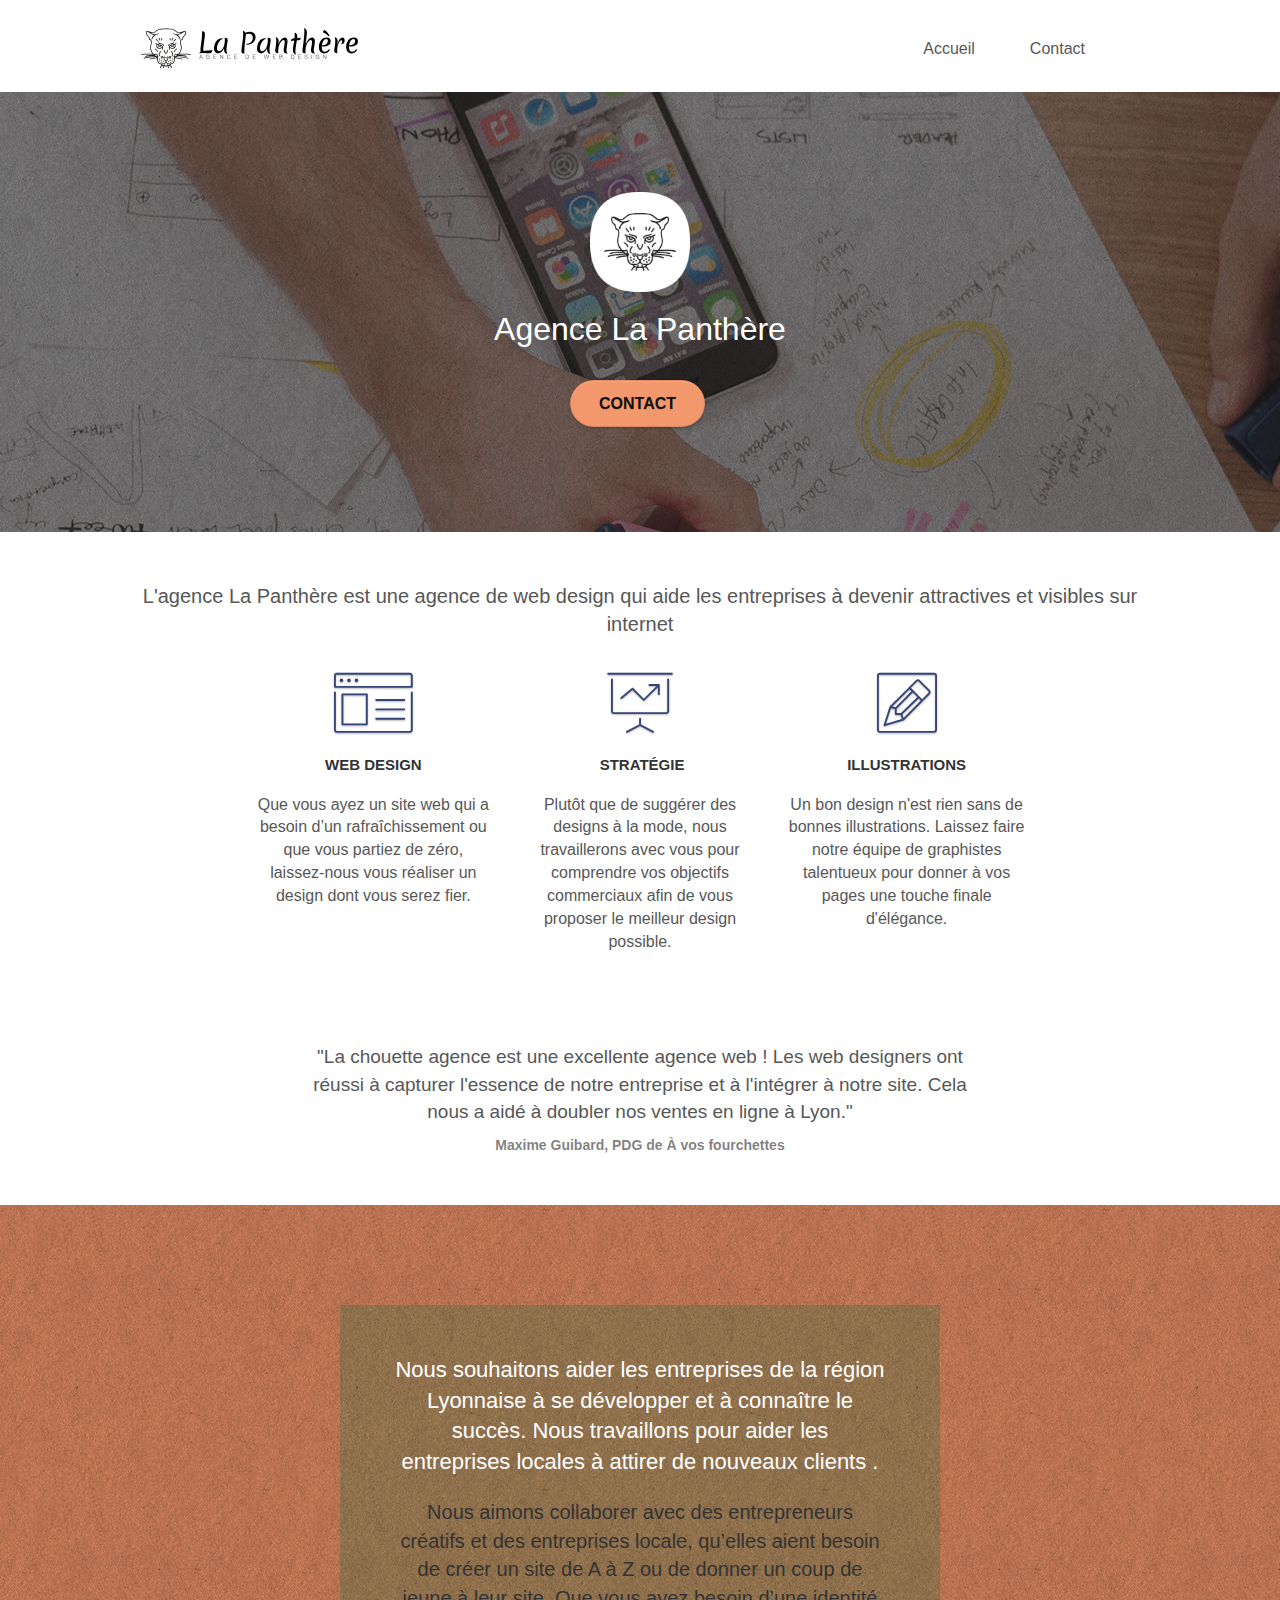
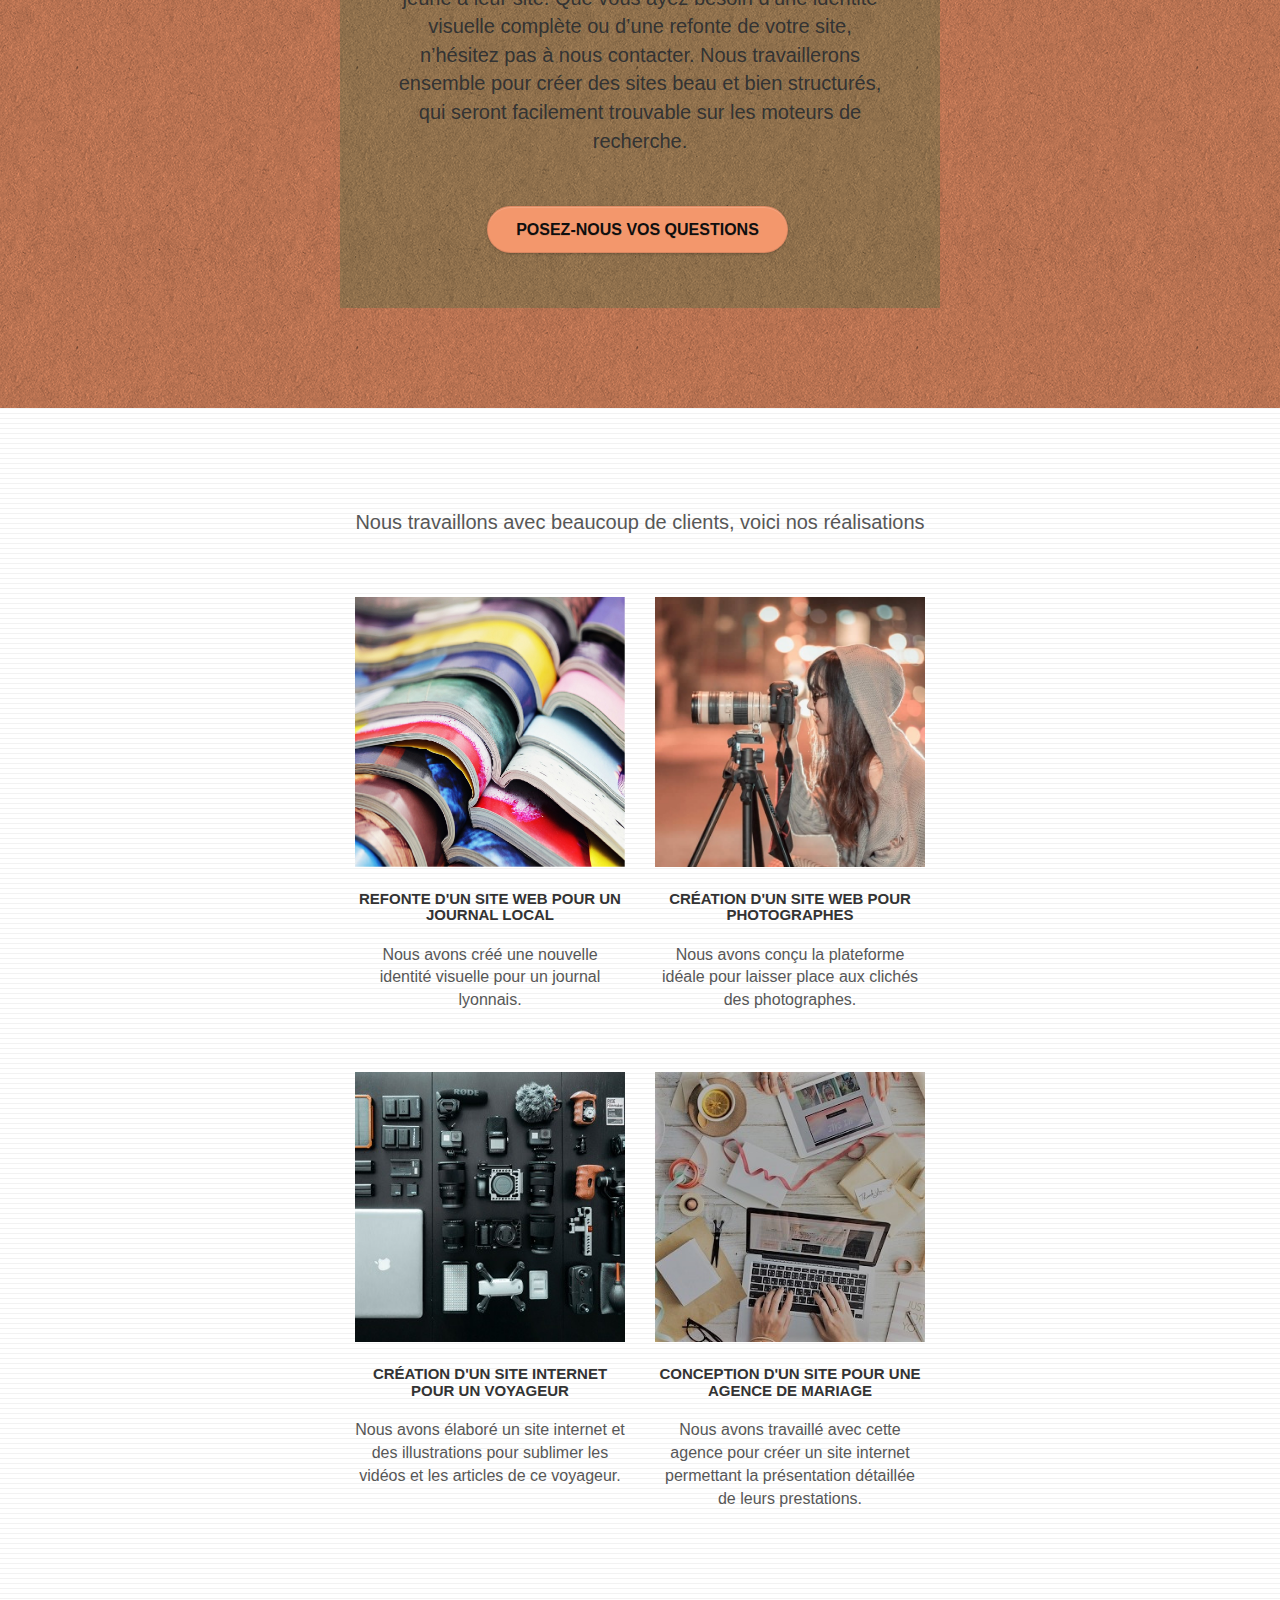
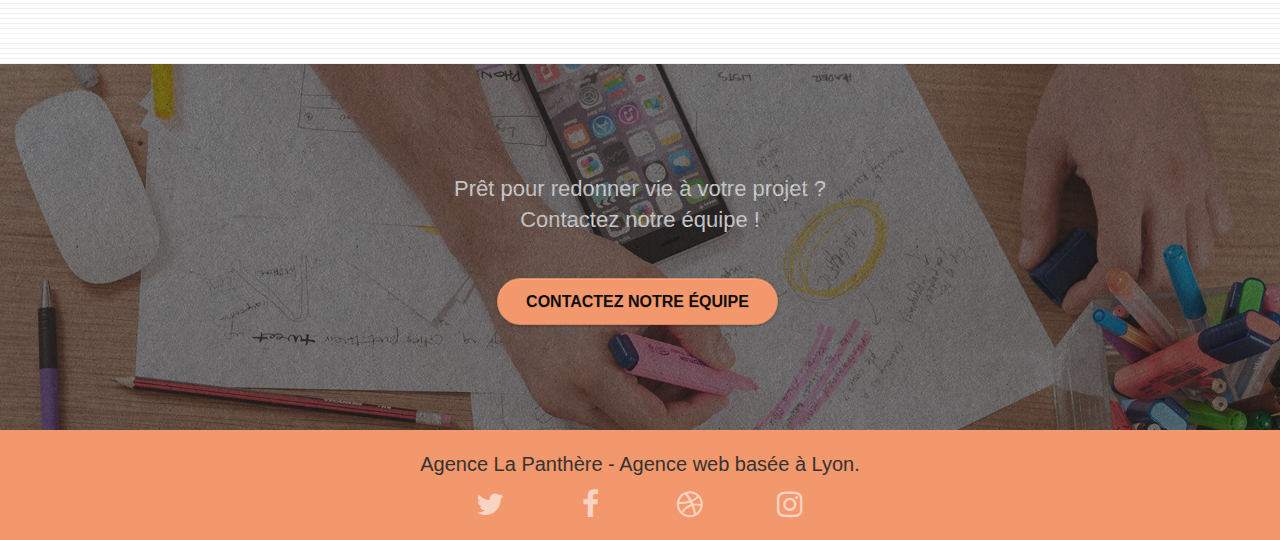
==== commit 958c2d76: "page contact" ====
--- a/index.html
+++ b/index.html
@@ -27,231 +27,224 @@
     
 </head>
 <body>
-<!-- Principal conteneur -->
-<div class="page-container">
-    
-<!-- bloc-0 -->
-<div class="bloc bgc-white l-bloc " id="bloc-0">
-	<div class="container bloc-sm">
-		<nav class="navbar row">
-			<div class="navbar-header">
-				<a class="navbar-brand" href="index.html"><img src="img/agence-la-panthere-monochrome.svg" alt="paris web design logo agence web meilleure agence" height="40" /></a>
-			</div>
-			<div class="collapse navbar-collapse navbar-1 special-dropdown-nav">
-				<ul class="site-navigation nav navbar-nav">
-					<li>
-						<a href="index.html">Accueil</a>
-					</li>
-					<li>
-						<a href="contact.html">Contact</a>
-					</li>
-				</ul>
-			</div>
-		</nav>
-	</div>
-</div>
-<!-- bloc-0 END -->
-
-<!-- bloc-1-presentation -->
-<div class="bloc bgc-dark-slate-blue bg-banniere d-bloc bg-t-edge bloc-bg-texture texture-paper b-parallax" id="bloc-1-hero">
-	<div class="container bloc-lg">
-		<div class="row tight-width-whitespace">
-			<div class="col-sm-12">
-				<img src="img/logo.png" class="center-block image-resize-mode" width="100" alt="Agence La Panthère, agence web paris, création logo paris" />
-				<h1 class="text-center hero-bloc-text tc-white ">
-					Agence La Panthère
-				</h1>
-				<div class="text-center">
-					<a href="contact.html" class="btn btn-lg btn-clean btn-rd cta-hero btn-atomic-tangerine" id="cta-hero">
-					Contact
-					</a>
-				</div>
-			</div>
-		</div>
-	</div>
-</div>
-<!-- bloc-1-presentation END -->
-
-<!-- bloc-2-services -->
-<div class="bloc bgc-white l-bloc" id="bloc-2-services">
-	<div class="container bloc-md">
-		<div class="row">
-			<div class="col-sm-12 text-center">
-				<img alt="agence web, agence web paris, web design paris, stratégie web" src="img/title.png" />
-			</div>
-		</div>
-		<div class="row voffset-lg med-width-whitespace">
-			<div class="col-sm-4">
-				<div class="text-center">
-					<span class="et-icon-browser sm-shadow icon-dark-slate-blue icons icon-lg"></span>
-				</div>
-				<h3 class="mg-md text-center">
-					Web design
-				</h3>
-				<p class="text-center ">
-					Que vous ayez un site web qui a besoin d&rsquo;un rafraîchissement ou que vous partiez de zéro, laissez-nous vous réaliser un design dont vous serez fier.
-				</p>
-			</div>
-			<div class="col-sm-4">
-				<div class="text-center">
-					<span class="et-icon-presentation sm-shadow icon-dark-slate-blue icons icon-lg"></span>
-				</div>
-				<h3 class="mg-md text-center">
-					&nbsp;Stratégie
-				</h3>
-				<p class="text-center ">
-					Plutôt que de suggérer des designs à la mode, nous travaillerons avec vous pour comprendre vos objectifs commerciaux afin de vous proposer le meilleur design possible.<br>
-				</p>
-			</div>
-			<div class="col-sm-4">
-				<div class="text-center">
-					<span class="et-icon-edit sm-shadow icon-dark-slate-blue icons icon-lg"></span>
-				</div>
-				<h3 class="mg-md text-center">
-					Illustrations
-				</h3>
-				<p class="text-center ">
-					Un bon design n'est rien sans de bonnes illustrations. Laissez faire notre équipe de graphistes talentueux pour donner à vos pages une touche finale d'élégance.
-				</p>
-			</div>
-		</div>
-		<div class="row voffset-lg voffset">
-			<div class="col-xs-12 col-md-8 col-md-offset-2 text-center">
-				<p>"La chouette agence est une excellente agence web ! Les web designers ont réussi à capturer l'essence de notre 
-					entreprise et à l'intégrer à notre site. Cela nous a aidé à doubler nos ventes en ligne à Lyon."</p>
-				<strong>Maxime Guibard, PDG de À vos fourchettes</strong>
-			</div>
-		</div>
-	</div>
-</div>
-<!-- bloc-2-services END -->
-
-<!-- bloc-3-what-i-do -->
-<div class="bloc tc-white bgc-atomic-tangerine bg-presentation d-bloc bloc-bg-texture texture-paper b-parallax" id="bloc-3-what-i-do">
-	<div class="container bloc-lg">
-		<div class="row tight-width-whitespace black-background">
-			<div class="col-sm-12">
-				<h2 class="mg-md text-center tc-white">
-					Nous souhaitons aider les entreprises de la région Lyonnaise à se développer et à connaître le succès. Nous travaillons pour aider les entreprises locales à attirer de nouveaux clients .<br>
-				</h2>
-				<p class="text-center white">
-					Nous aimons collaborer avec des entrepreneurs créatifs et des entreprises locale, qu’elles aient besoin de créer un site de A à Z ou de donner un coup de jeune à leur site. Que vous ayez besoin d’une identité visuelle complète ou d’une refonte de votre site, n’hésitez pas à nous contacter. Nous travaillerons ensemble pour créer des sites beau et bien structurés, qui seront facilement trouvable sur les moteurs de recherche. <br><br>
-					<a class="ltc-white bold-link" href="contact.html">
-						Contactez notre équipe
-					</a>
-				</p>
-			</div>
-		</div>
-	</div>
-</div>
-<!-- bloc-3-what-i-do END -->
-
-<!-- bloc-4-portfolio -->
-<div class="bloc bgc-white bg-lines-h2-bg bg-repeat l-bloc" id="bloc-4-portfolio">
-	<div class="container bloc-lg">
-		<div class="row">
-			<div class="col-sm-12 text-center">
-				<p>Nous travaillons avec beaucoup de clients, voici nos réalisations</p>
-			</div>
-		</div>
-		<div class="row tight-width-whitespace portfolio-row">
-			<div class="col-sm-6">
-				<a href="#" data-lightbox="img/1.jpg" data-gallery-id="gallery-1" data-caption="Refonte d'un site web pour un journal local" data-frame="snapshot-lb"><img src="img/1.jpg" alt="paris web design logo agence web meilleure agence et refonte site web journal" class="img-responsive portfolio-thumb" /></a>
-				<h3 class="mg-md text-center">
-					Refonte d'un site web pour un journal local
-				</h3>
-				<p class="text-center">
-					Nous avons créé une nouvelle identité visuelle pour un journal lyonnais.
-				</p>
-			</div>
-			<div class="col-sm-6">
-				<a href="#" data-lightbox="img/2.jpg" data-gallery-id="gallery-1" data-caption="Création d'un site web pour photographes" data-frame="snapshot-lb"><img src="img/2.jpg" class="img-responsive portfolio-thumb" alt="paris web design logo agence web meilleure agence, Création d'un site web pour photographes" /></a>
-				<h3 class="mg-md text-center">
-					Création d'un site web pour photographes
-				</h3>
-				<p class="text-center">
-					Nous avons conçu la plateforme idéale pour laisser place aux clichés des photographes.
-				</p>
-			</div>
-		</div>
-		<div class="row tight-width-whitespace portfolio-row">
-			<div class="col-sm-6">
-				<a href="#" data-lightbox="img/3.bmp" data-gallery-id="gallery-1" data-caption="Création d'un site internet pour un voyageur" data-frame="snapshot-lb"><img src="img/3.bmp" class="img-responsive portfolio-thumb" alt="paris web design logo agence web meilleure agence, Création d'un site web pour voyageur"/></a>
-				<h3 class="mg-md text-center">
-					Création d'un site internet pour un voyageur
-				</h3>
-				<p class="text-center">
-					Nous avons élaboré un site internet et des illustrations pour sublimer les vidéos et les articles de ce voyageur.
-				</p>
-			</div>
-			<div class="col-sm-6">
-				<a href="#" data-lightbox="img/4.bmp" data-gallery-id="gallery-1" data-caption="Conception d'un site pour une agence de mariage" data-frame="snapshot-lb"><img src="img/4.bmp" class="img-responsive portfolio-thumb" alt="paris web design logo agence web meilleure agence, Création d'un site web pour agence de mariage" /></a>
-				<h3 class="mg-md text-center">
-					Conception d'un site pour une agence de mariage
-				</h3>
-				<p class="text-center">
-					Nous avons travaillé avec cette agence pour créer un site internet permettant la présentation détaillée de leurs prestations.
-				</p>
-			</div>
-		</div>
-	</div>
-</div>
-<!-- bloc-4-portfolio END -->
-
-<!-- bloc-5-cta -->
-<div class="bloc bgc-dark-slate-blue bg-banniere d-bloc bloc-bg-texture texture-paper" id="bloc-5-cta">
-	<div class="container bloc-lg">
-		<div class="row">
-			<h2 class="mg-md text-center tc-white">
-				Prêt pour redonner vie à votre projet ?<br>Contactez notre équipe !
-			</h2>
-			<div class="col-sm-12 text-center">
-				<a href="page2.html" class="btn btn-atomic-tangerine btn-clean btn-rd btn-lg cta-hero">Contact</a>
-			</div>
-		</div>
-	</div>
-</div>
-<!-- bloc-5-cta END -->
-
-<!-- Footer - bloc-8 -->
-<footer class="bloc bgc-atomic-tangerine d-bloc" id="bloc-8">
-	<div class="container bloc-sm">
-		<div class="row">
-			<div class="col-sm-12">
-				<p class="text-center white">
-					Agence La Panthère - Agence web basée à Lyon.<br>
-				</p>
-				<div class="row row-no-gutters social">
-					<div class="col-sm-3">
-						<div class="text-center">
-							<a class="social" href="#"><span class="fa fa-twitter icon-md"></span></a>
-						</div>
-					</div>
-					<div class="col-sm-3">
-						<div class="text-center">
-							<a class="social" href="#"><span class="fa fa-facebook icon-md"></span></a>
-						</div>
-					</div>
-					<div class="col-sm-3">
-						<div class="text-center">
-							<a class="social" href="#"><span class="fa fa-dribbble icon-md"></span></a>
-						</div>
-					</div>
-					<div class="col-sm-3">
-						<div class="text-center">
-							<a class="social" href="#"><span class="fa fa-instagram icon-md"></span></a>
-						</div>
-					</div>
-				</div>
-			</div>
-		</div>
-	</div>
-</footer>
-<!-- Footer - bloc-8 END -->
-
-</div>
-<!-- Principal conteneur END -->
-    
-
+	<!-- bloc-0 -->
+	<header class="bloc bgc-white l-bloc " id="bloc-0">
+		<div class="container bloc-sm">
+			<nav class="navbar row">
+				<div class="navbar-header">
+					<a class="navbar-brand" href="index.html"><img src="img/agence-la-panthere-monochrome.svg" alt="paris web design logo agence web meilleure agence" height="40" /></a>
+				</div>
+				<div class="collapse navbar-collapse navbar-1 special-dropdown-nav">
+					<ul class="site-navigation nav navbar-nav">
+						<li>
+							<a href="index.html">Accueil</a>
+						</li>
+						<li>
+							<a href="contact.html">Contact</a>
+						</li>
+					</ul>
+				</div>
+			</nav>
+		</div>
+	</header>
+	<!-- bloc-0 END -->
+	<main>
+		<!-- bloc-1-presentation -->
+		<div class="bloc bgc-dark-slate-blue bg-banniere d-bloc bg-t-edge bloc-bg-texture texture-paper b-parallax" id="bloc-1-hero">
+			<div class="container bloc-lg">
+				<div class="row tight-width-whitespace">
+					<div class="col-sm-12">
+						<img src="img/logo.png" class="center-block image-resize-mode" width="100" alt="Agence La Panthère, agence web paris, création logo paris" />
+						<h1 class="text-center hero-bloc-text tc-white ">
+							Agence La Panthère
+						</h1>
+						<div class="text-center">
+							<a href="contact.html" class="btn btn-lg btn-clean btn-rd cta-hero btn-atomic-tangerine" id="cta-hero">
+							Contact
+							</a>
+						</div>
+					</div>
+				</div>
+			</div>
+		</div>
+		<!-- bloc-1-presentation END -->
+
+		<!-- bloc-2-services -->
+		<div class="bloc bgc-white l-bloc" id="bloc-2-services">
+			<div class="container bloc-md">
+				<div class="row">
+					<div class="col-sm-12 text-center">
+						<p>L'agence La Panthère est une agence de web design qui aide les entreprises à devenir attractives et visibles sur internet</p>
+					</div>
+				</div>
+				<div class="row voffset-lg med-width-whitespace">
+					<div class="col-sm-4">
+						<div class="text-center">
+							<span class="et-icon-browser sm-shadow icon-dark-slate-blue icons icon-lg"></span>
+						</div>
+						<h3 class="mg-md text-center">
+							Web design
+						</h3>
+						<p class="text-center ">
+							Que vous ayez un site web qui a besoin d&rsquo;un rafraîchissement ou que vous partiez de zéro, laissez-nous vous réaliser un design dont vous serez fier.
+						</p>
+					</div>
+					<div class="col-sm-4">
+						<div class="text-center">
+							<span class="et-icon-presentation sm-shadow icon-dark-slate-blue icons icon-lg"></span>
+						</div>
+						<h3 class="mg-md text-center">
+							&nbsp;Stratégie
+						</h3>
+						<p class="text-center ">
+							Plutôt que de suggérer des designs à la mode, nous travaillerons avec vous pour comprendre vos objectifs commerciaux afin de vous proposer le meilleur design possible.<br>
+						</p>
+					</div>
+					<div class="col-sm-4">
+						<div class="text-center">
+							<span class="et-icon-edit sm-shadow icon-dark-slate-blue icons icon-lg"></span>
+						</div>
+						<h3 class="mg-md text-center">
+							Illustrations
+						</h3>
+						<p class="text-center ">
+							Un bon design n'est rien sans de bonnes illustrations. Laissez faire notre équipe de graphistes talentueux pour donner à vos pages une touche finale d'élégance.
+						</p>
+					</div>
+				</div>
+				<div class="row voffset-lg voffset">
+					<div class="col-xs-12 col-md-8 col-md-offset-2 text-center">
+						<p>"La chouette agence est une excellente agence web ! Les web designers ont réussi à capturer l'essence de notre 
+							entreprise et à l'intégrer à notre site. Cela nous a aidé à doubler nos ventes en ligne à Lyon."</p>
+						<strong>Maxime Guibard, PDG de À vos fourchettes</strong>
+					</div>
+				</div>
+			</div>
+		</div>
+		<!-- bloc-2-services END -->
+
+		<!-- bloc-3-what-i-do -->
+		<div class="bloc tc-white bgc-atomic-tangerine bg-presentation d-bloc bloc-bg-texture texture-paper b-parallax" id="bloc-3-what-i-do">
+			<div class="container bloc-lg">
+				<div class="row tight-width-whitespace black-background">
+					<div class="col-sm-12">
+						<h2 class="mg-md text-center tc-white">
+							Nous souhaitons aider les entreprises de la région Lyonnaise à se développer et à connaître le succès. Nous travaillons pour aider les entreprises locales à attirer de nouveaux clients .<br>
+						</h2>
+						<p class="text-center white">
+							Nous aimons collaborer avec des entrepreneurs créatifs et des entreprises locale, qu’elles aient besoin de créer un site de A à Z ou de donner un coup de jeune à leur site. Que vous ayez besoin d’une identité visuelle complète ou d’une refonte de votre site, n’hésitez pas à nous contacter. Nous travaillerons ensemble pour créer des sites beau et bien structurés, qui seront facilement trouvable sur les moteurs de recherche. <br><br>
+							<a href="page2.html" class="btn btn-atomic-tangerine btn-clean btn-rd btn-lg cta-hero">Posez-nous vos questions</a>
+						</p>
+					</div>
+				</div>
+			</div>
+		</div>
+		<!-- bloc-3-what-i-do END -->
+
+		<!-- bloc-4-portfolio -->
+		<div class="bloc bgc-white bg-lines-h2-bg bg-repeat l-bloc" id="bloc-4-portfolio">
+			<div class="container bloc-lg">
+				<div class="row">
+					<div class="col-sm-12 text-center">
+						<p>Nous travaillons avec beaucoup de clients, voici nos réalisations</p>
+					</div>
+				</div>
+				<div class="row tight-width-whitespace portfolio-row">
+					<div class="col-sm-6">
+						<a href="#" data-lightbox="img/1.jpg" data-gallery-id="gallery-1" data-caption="Refonte d'un site web pour un journal local" data-frame="snapshot-lb"><img src="img/1.jpg" alt="paris web design logo agence web meilleure agence et refonte site web journal" class="img-responsive portfolio-thumb" /></a>
+						<h3 class="mg-md text-center">
+							Refonte d'un site web pour un journal local
+						</h3>
+						<p class="text-center">
+							Nous avons créé une nouvelle identité visuelle pour un journal lyonnais.
+						</p>
+					</div>
+					<div class="col-sm-6">
+						<a href="#" data-lightbox="img/2.jpg" data-gallery-id="gallery-1" data-caption="Création d'un site web pour photographes" data-frame="snapshot-lb"><img src="img/2.jpg" class="img-responsive portfolio-thumb" alt="paris web design logo agence web meilleure agence, Création d'un site web pour photographes" /></a>
+						<h3 class="mg-md text-center">
+							Création d'un site web pour photographes
+						</h3>
+						<p class="text-center">
+							Nous avons conçu la plateforme idéale pour laisser place aux clichés des photographes.
+						</p>
+					</div>
+				</div>
+				<div class="row tight-width-whitespace portfolio-row">
+					<div class="col-sm-6">
+						<a href="#" data-lightbox="img/3.jpg" data-gallery-id="gallery-1" data-caption="Création d'un site internet pour un voyageur" data-frame="snapshot-lb"><img src="img/3.jpg" class="img-responsive portfolio-thumb" alt="paris web design logo agence web meilleure agence, Création d'un site web pour voyageur"/></a>
+						<h3 class="mg-md text-center">
+							Création d'un site internet pour un voyageur
+						</h3>
+						<p class="text-center">
+							Nous avons élaboré un site internet et des illustrations pour sublimer les vidéos et les articles de ce voyageur.
+						</p>
+					</div>
+					<div class="col-sm-6">
+						<a href="#" data-lightbox="img/4.jpg" data-gallery-id="gallery-1" data-caption="Conception d'un site pour une agence de mariage" data-frame="snapshot-lb"><img src="img/4.jpg" class="img-responsive portfolio-thumb" alt="paris web design logo agence web meilleure agence, Création d'un site web pour agence de mariage" /></a>
+						<h3 class="mg-md text-center">
+							Conception d'un site pour une agence de mariage
+						</h3>
+						<p class="text-center">
+							Nous avons travaillé avec cette agence pour créer un site internet permettant la présentation détaillée de leurs prestations.
+						</p>
+					</div>
+				</div>
+			</div>
+		</div>
+		<!-- bloc-4-portfolio END -->
+
+		<!-- bloc-5-cta -->
+		<div class="bloc bgc-dark-slate-blue bg-banniere d-bloc bloc-bg-texture texture-paper" id="bloc-5-cta">
+			<div class="container bloc-lg">
+				<div class="row">
+					<h2 class="mg-md text-center tc-white">
+						Prêt pour redonner vie à votre projet ?<br>Contactez notre équipe !
+					</h2>
+					<div class="col-sm-12 text-center">
+						<a href="contact.html" class="btn btn-atomic-tangerine btn-clean btn-rd btn-lg cta-hero">Contactez notre équipe</a>
+					</div>
+				</div>
+			</div>
+		</div>
+		<!-- bloc-5-cta END -->
+	</main>
+	<!-- Footer - bloc-8 -->
+	<footer class="bloc bgc-atomic-tangerine d-bloc" id="bloc-8">
+		<div class="container bloc-sm">
+			<div class="row">
+				<div class="col-sm-12">
+					<p class="text-center white">
+						Agence La Panthère - Agence web basée à Lyon.<br>
+					</p>
+					<div class="row row-no-gutters social">
+						<div class="col-sm-3">
+							<div class="text-center">
+								<a class="social" href="#"><span class="fa fa-twitter icon-md"></span></a>
+							</div>
+						</div>
+						<div class="col-sm-3">
+							<div class="text-center">
+								<a class="social" href="#"><span class="fa fa-facebook icon-md"></span></a>
+							</div>
+						</div>
+						<div class="col-sm-3">
+							<div class="text-center">
+								<a class="social" href="#"><span class="fa fa-dribbble icon-md"></span></a>
+							</div>
+						</div>
+						<div class="col-sm-3">
+							<div class="text-center">
+								<a class="social" href="#"><span class="fa fa-instagram icon-md"></span></a>
+							</div>
+						</div>
+					</div>
+				</div>
+			</div>
+		</div>
+	</footer>
+	<!-- Footer - bloc-8 END -->
+
+
+<!-- Principal conteneur END -->	
 </body>
 </html>
--- a/style.css
+++ b/style.css
@@ -329,6 +329,9 @@
     margin-right: -16px;
     float: right;
     z-index: 1;
+    display: flex;
+    gap: 25px;
+    padding-right: 25px;
 }
 
 .nav > li {
@@ -369,6 +372,20 @@
     float: right;
     position: relative;
     z-index: 2;
+}
+
+.col-sm-6 p i {
+    color: #c27956;
+    margin-right: 5px;
+    margin-bottom: 15px;
+}
+
+.col-sm-12 p {
+    font-size: 20px;
+}
+
+.col-xs-12 p {
+    font-size: 19px;
 }
 
 @media (min-width: 768px) {
@@ -569,6 +586,7 @@
     animation-fill-mode: none;
 }
 
+
 #lightbox-modal {
     display: flex;
     align-items: center;
@@ -661,6 +679,7 @@
     font-family: "helvetica";
     font-weight: 400;
     color: #575757!important;
+    text-decoration: none;
 }
 
 .container {
@@ -750,6 +769,7 @@
 }
 
 .portfolio-thumb {
+    width: 100%;
     margin-bottom: 24px;
 }
 
@@ -785,7 +805,7 @@
 }
 
 .tc-white {
-    color: #0f0f0f!important;
+    color: white!important;
 }
 
 .btn-atomic-tangerine {
@@ -797,6 +817,7 @@
     background: #c27956!important;
     color: #FFFFFF!important;
 }
+
 
 .ltc-white {
     color: #FFFFFF!important;
@@ -920,10 +941,10 @@
     }
     .navbar .nav {
         padding-top: 0;
-        border-top: 1px solid rgba(0, 0, 0, .2);
         float: none!important;
     }
     .navbar.row {
+        display: flex;
         margin-left: 0;
         margin-right: 0;
     }
@@ -935,10 +956,6 @@
     }
     .nav > li {
         margin-top: 0;
-        border-bottom: 1px solid rgba(0, 0, 0, .1);
-        background: rgba(0, 0, 0, .05);
-        text-align: left;
-        padding-left: 15px;
         width: 100%;
     }
     .nav > li:hover {
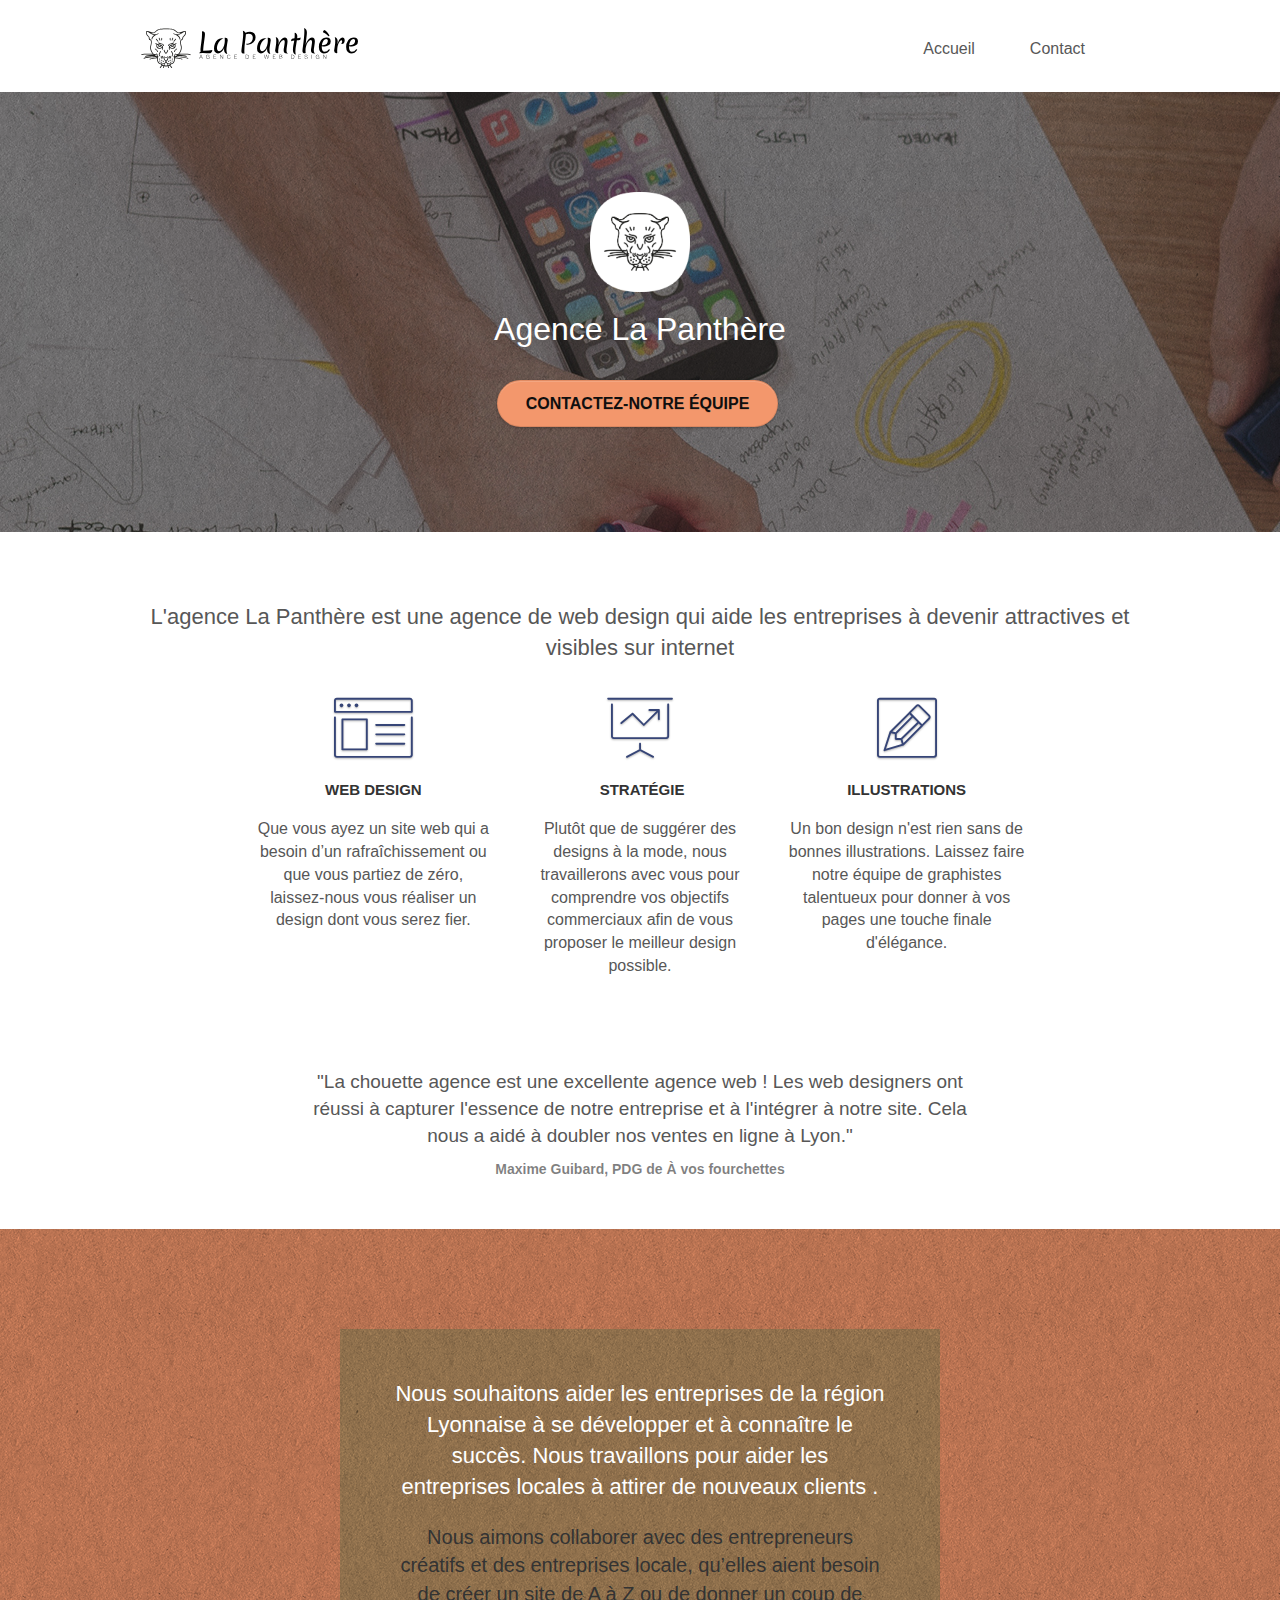
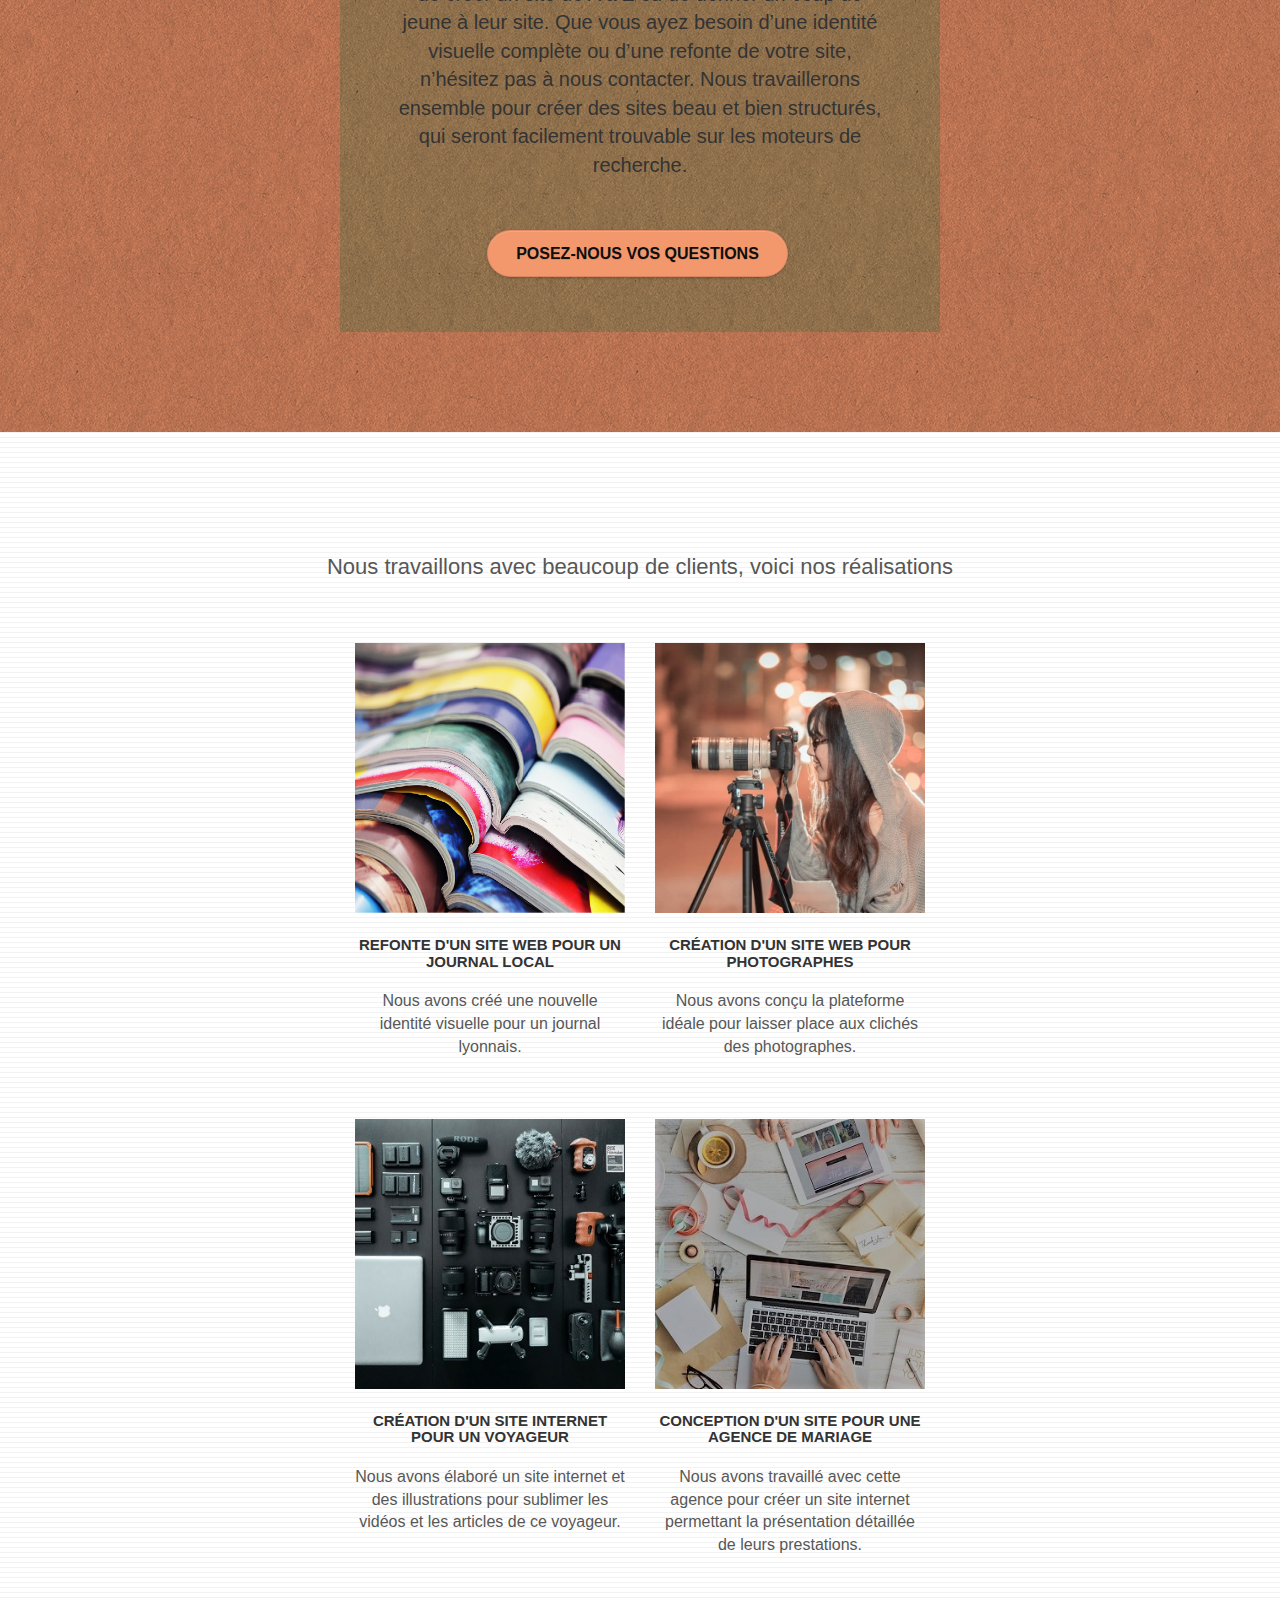
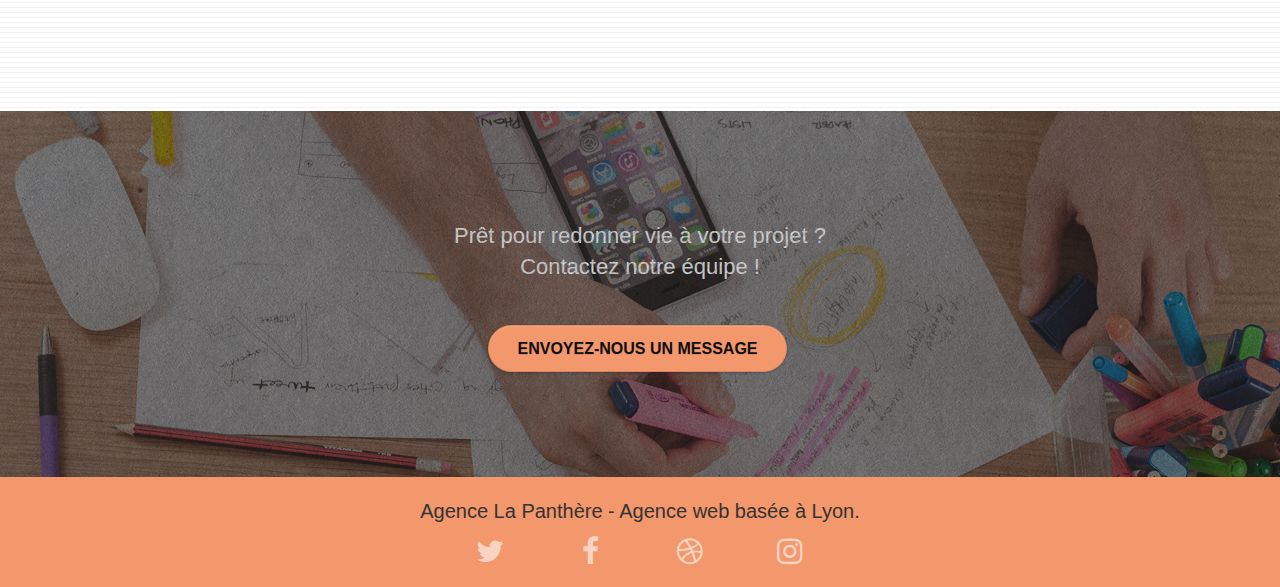
==== commit 6df96fe5: "footer" ====
--- a/index.html
+++ b/index.html
@@ -50,7 +50,7 @@
 	<!-- bloc-0 END -->
 	<main>
 		<!-- bloc-1-presentation -->
-		<div class="bloc bgc-dark-slate-blue bg-banniere d-bloc bg-t-edge bloc-bg-texture texture-paper b-parallax" id="bloc-1-hero">
+		<section class="bloc bgc-dark-slate-blue bg-banniere d-bloc bg-t-edge bloc-bg-texture texture-paper b-parallax" id="bloc-1-hero">
 			<div class="container bloc-lg">
 				<div class="row tight-width-whitespace">
 					<div class="col-sm-12">
@@ -59,22 +59,20 @@
 							Agence La Panthère
 						</h1>
 						<div class="text-center">
-							<a href="contact.html" class="btn btn-lg btn-clean btn-rd cta-hero btn-atomic-tangerine" id="cta-hero">
-							Contact
-							</a>
+							<a href="contact.html" class="btn btn-lg btn-clean btn-rd cta-hero btn-atomic-tangerine" id="cta-hero">Contactez-notre équipe</a>
 						</div>
 					</div>
 				</div>
 			</div>
-		</div>
+		</section>
 		<!-- bloc-1-presentation END -->
 
 		<!-- bloc-2-services -->
-		<div class="bloc bgc-white l-bloc" id="bloc-2-services">
-			<div class="container bloc-md">
+		<section class="bloc bgc-white l-bloc" id="bloc-2-services">
+			<article class="container bloc-md">
 				<div class="row">
 					<div class="col-sm-12 text-center">
-						<p>L'agence La Panthère est une agence de web design qui aide les entreprises à devenir attractives et visibles sur internet</p>
+						<h2>L'agence La Panthère est une agence de web design qui aide les entreprises à devenir attractives et visibles sur internet</h2>
 					</div>
 				</div>
 				<div class="row voffset-lg med-width-whitespace">
@@ -119,13 +117,13 @@
 						<strong>Maxime Guibard, PDG de À vos fourchettes</strong>
 					</div>
 				</div>
-			</div>
-		</div>
+			</article>
+		</section>
 		<!-- bloc-2-services END -->
 
 		<!-- bloc-3-what-i-do -->
-		<div class="bloc tc-white bgc-atomic-tangerine bg-presentation d-bloc bloc-bg-texture texture-paper b-parallax" id="bloc-3-what-i-do">
-			<div class="container bloc-lg">
+		<section class="bloc tc-white bgc-atomic-tangerine bg-presentation d-bloc bloc-bg-texture texture-paper b-parallax" id="bloc-3-what-i-do">
+			<article class="container bloc-lg">
 				<div class="row tight-width-whitespace black-background">
 					<div class="col-sm-12">
 						<h2 class="mg-md text-center tc-white">
@@ -137,16 +135,16 @@
 						</p>
 					</div>
 				</div>
-			</div>
-		</div>
+			</article>
+		</section>
 		<!-- bloc-3-what-i-do END -->
 
 		<!-- bloc-4-portfolio -->
-		<div class="bloc bgc-white bg-lines-h2-bg bg-repeat l-bloc" id="bloc-4-portfolio">
-			<div class="container bloc-lg">
+		<section class="bloc bgc-white bg-lines-h2-bg bg-repeat l-bloc" id="bloc-4-portfolio">
+			<article class="container bloc-lg">
 				<div class="row">
 					<div class="col-sm-12 text-center">
-						<p>Nous travaillons avec beaucoup de clients, voici nos réalisations</p>
+						<h2>Nous travaillons avec beaucoup de clients, voici nos réalisations</h2>
 					</div>
 				</div>
 				<div class="row tight-width-whitespace portfolio-row">
@@ -189,23 +187,23 @@
 						</p>
 					</div>
 				</div>
-			</div>
-		</div>
+			</article>
+		</section>
 		<!-- bloc-4-portfolio END -->
 
 		<!-- bloc-5-cta -->
-		<div class="bloc bgc-dark-slate-blue bg-banniere d-bloc bloc-bg-texture texture-paper" id="bloc-5-cta">
-			<div class="container bloc-lg">
+		<section class="bloc bgc-dark-slate-blue bg-banniere d-bloc bloc-bg-texture texture-paper" id="bloc-5-cta">
+			<article class="container bloc-lg">
 				<div class="row">
 					<h2 class="mg-md text-center tc-white">
 						Prêt pour redonner vie à votre projet ?<br>Contactez notre équipe !
 					</h2>
 					<div class="col-sm-12 text-center">
-						<a href="contact.html" class="btn btn-atomic-tangerine btn-clean btn-rd btn-lg cta-hero">Contactez notre équipe</a>
-					</div>
-				</div>
-			</div>
-		</div>
+						<a href="contact.html" class="btn btn-atomic-tangerine btn-clean btn-rd btn-lg cta-hero">Envoyez-nous un message</a>
+					</div>
+				</div>
+			</article>
+		</section>
 		<!-- bloc-5-cta END -->
 	</main>
 	<!-- Footer - bloc-8 -->
@@ -219,22 +217,22 @@
 					<div class="row row-no-gutters social">
 						<div class="col-sm-3">
 							<div class="text-center">
-								<a class="social" href="#"><span class="fa fa-twitter icon-md"></span></a>
-							</div>
-						</div>
-						<div class="col-sm-3">
-							<div class="text-center">
-								<a class="social" href="#"><span class="fa fa-facebook icon-md"></span></a>
-							</div>
-						</div>
-						<div class="col-sm-3">
-							<div class="text-center">
-								<a class="social" href="#"><span class="fa fa-dribbble icon-md"></span></a>
-							</div>
-						</div>
-						<div class="col-sm-3">
-							<div class="text-center">
-								<a class="social" href="#"><span class="fa fa-instagram icon-md"></span></a>
+								<a class="social" href="https://twitter.com/agencepanthere"><span class="fa fa-twitter icon-md"></span></a>
+							</div>
+						</div>
+						<div class="col-sm-3">
+							<div class="text-center">
+								<a class="social" href="https://www.facebook.com/agence.lapanthere"><span class="fa fa-facebook icon-md"></span></a>
+							</div>
+						</div>
+						<div class="col-sm-3">
+							<div class="text-center">
+								<a class="social" href="https://dribbble.com/Gislhaine"><span class="fa fa-dribbble icon-md"></span></a>
+							</div>
+						</div>
+						<div class="col-sm-3">
+							<div class="text-center">
+								<a class="social" href="https://www.instagram.com/agence.lapanthere/"><span class="fa fa-instagram icon-md"></span></a>
 							</div>
 						</div>
 					</div>
--- a/style.css
+++ b/style.css
@@ -841,7 +841,7 @@
 }
 
 .bg-dots-bg {
-    background-image: url("img/dots-bg.png");
+    background-image: url("img/texture-paper.png");
 }
 
 .bg-lines-h2-bg {
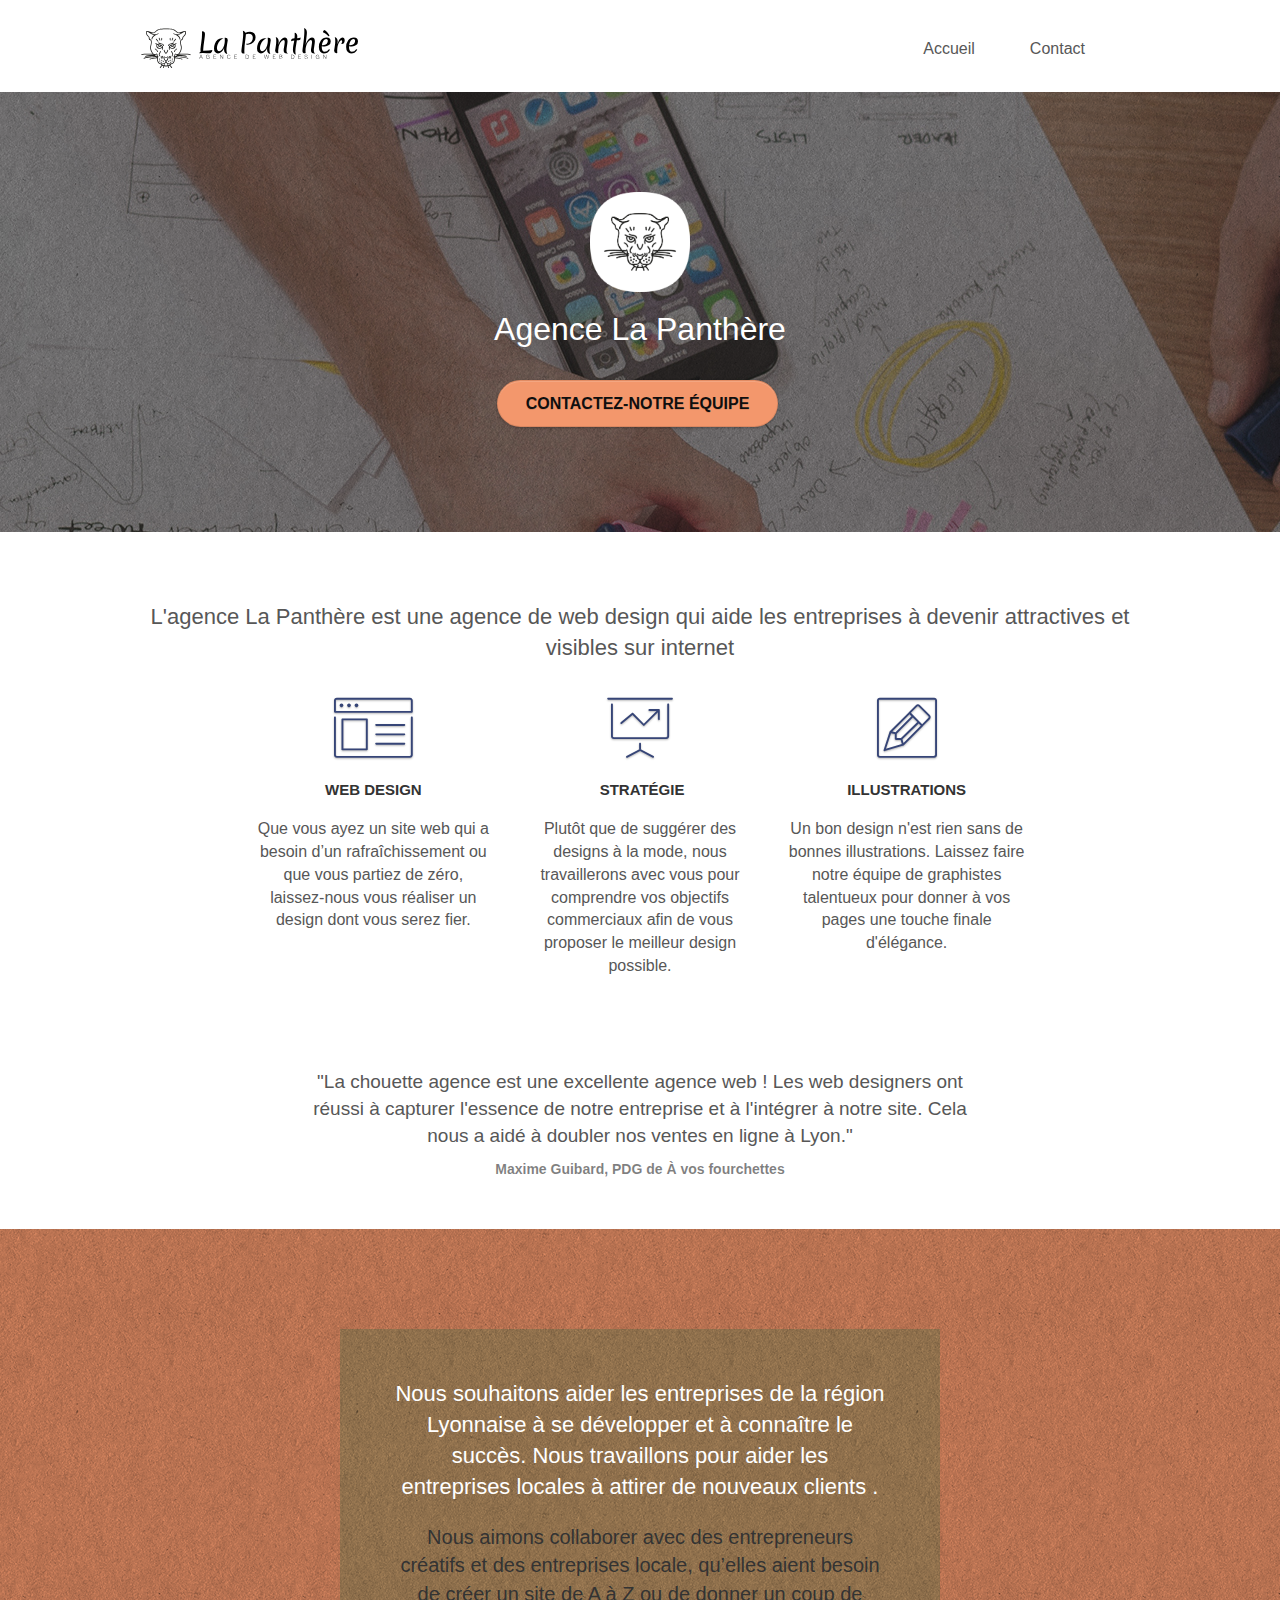
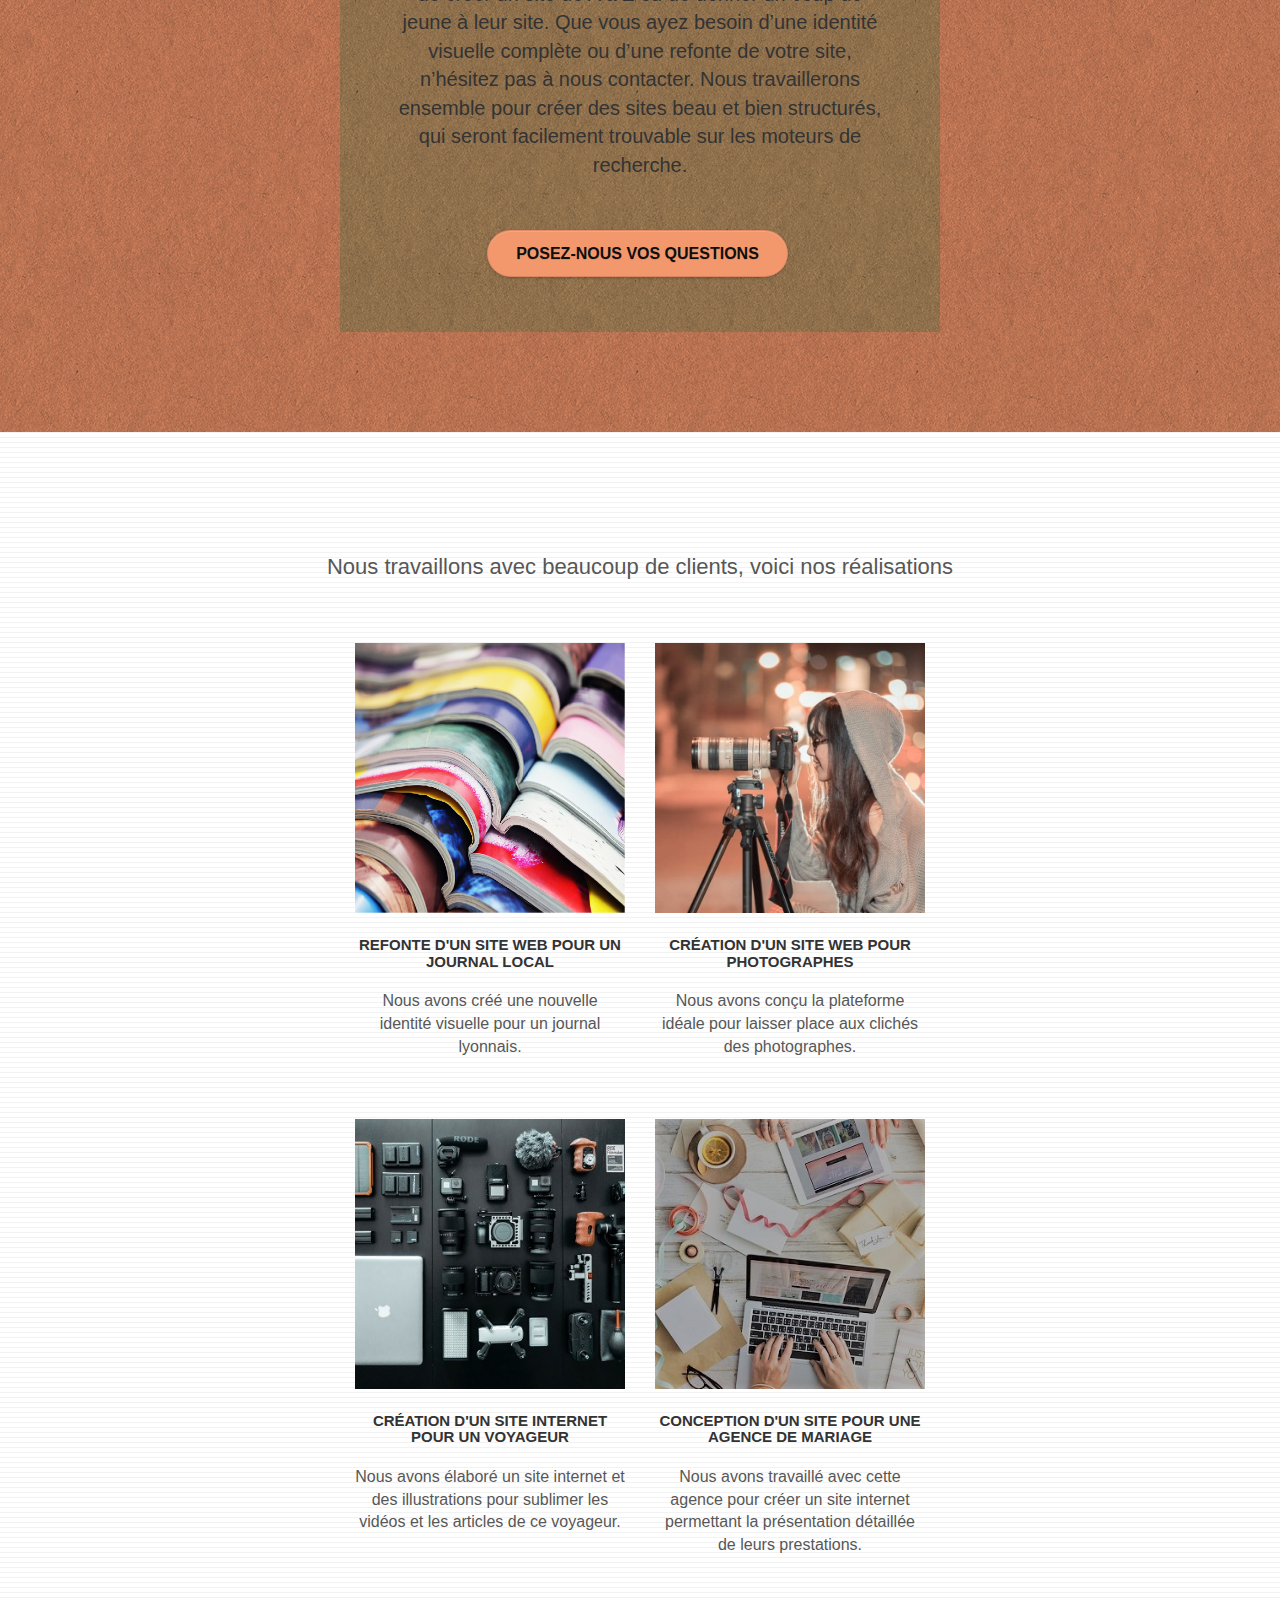
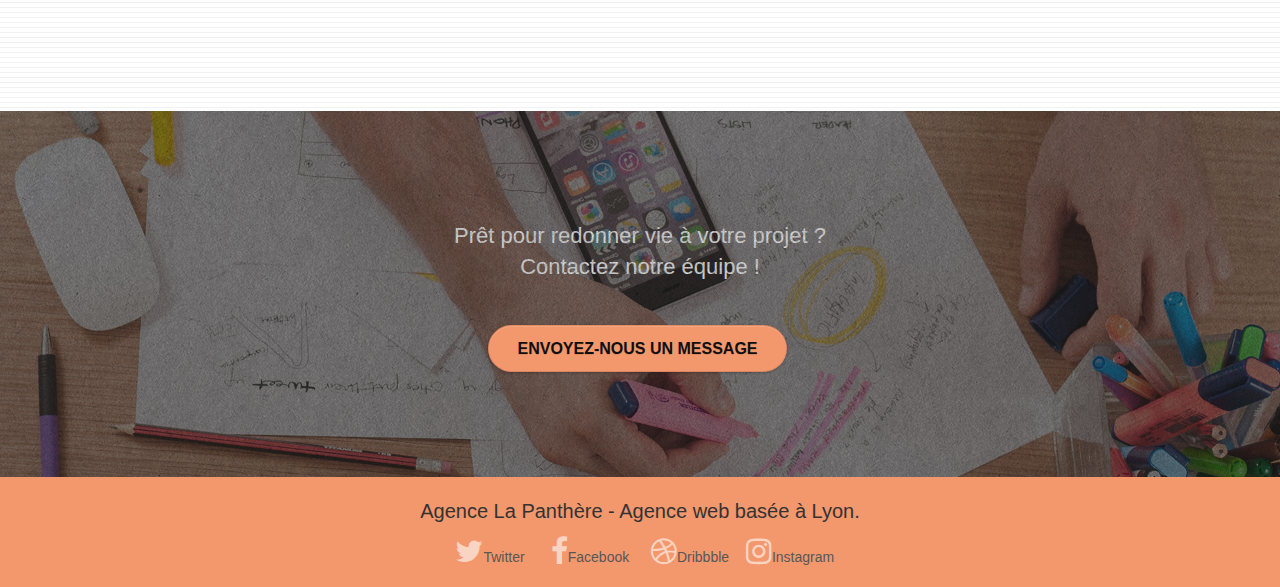
==== commit 115db566: "titre" ====
--- a/index.html
+++ b/index.html
@@ -217,22 +217,22 @@
 					<div class="row row-no-gutters social">
 						<div class="col-sm-3">
 							<div class="text-center">
-								<a class="social" href="https://twitter.com/agencepanthere"><span class="fa fa-twitter icon-md"></span></a>
-							</div>
-						</div>
-						<div class="col-sm-3">
-							<div class="text-center">
-								<a class="social" href="https://www.facebook.com/agence.lapanthere"><span class="fa fa-facebook icon-md"></span></a>
-							</div>
-						</div>
-						<div class="col-sm-3">
-							<div class="text-center">
-								<a class="social" href="https://dribbble.com/Gislhaine"><span class="fa fa-dribbble icon-md"></span></a>
-							</div>
-						</div>
-						<div class="col-sm-3">
-							<div class="text-center">
-								<a class="social" href="https://www.instagram.com/agence.lapanthere/"><span class="fa fa-instagram icon-md"></span></a>
+								<a class="social" href="https://twitter.com/agencepanthere"><span class="fa fa-twitter icon-md"></span>Twitter</a>
+							</div>
+						</div>
+						<div class="col-sm-3">
+							<div class="text-center">
+								<a class="social" href="https://www.facebook.com/agence.lapanthere"><span class="fa fa-facebook icon-md"></span>Facebook</a>
+							</div>
+						</div>
+						<div class="col-sm-3">
+							<div class="text-center">
+								<a class="social" href="https://dribbble.com/Gislhaine"><span class="fa fa-dribbble icon-md"></span>Dribbble</a>
+							</div>
+						</div>
+						<div class="col-sm-3">
+							<div class="text-center">
+								<a class="social" href="https://www.instagram.com/agence.lapanthere/"><span class="fa fa-instagram icon-md"></span>Instagram</a>
 							</div>
 						</div>
 					</div>
--- a/style.css
+++ b/style.css
@@ -842,6 +842,13 @@
 
 .bg-dots-bg {
     background-image: url("img/texture-paper.png");
+    opacity: 0.7;
+}
+
+.col-sm-12-text {
+    background-color: #221c1c;
+    opacity: 0.9;
+    padding: 15px 0;
 }
 
 .bg-lines-h2-bg {
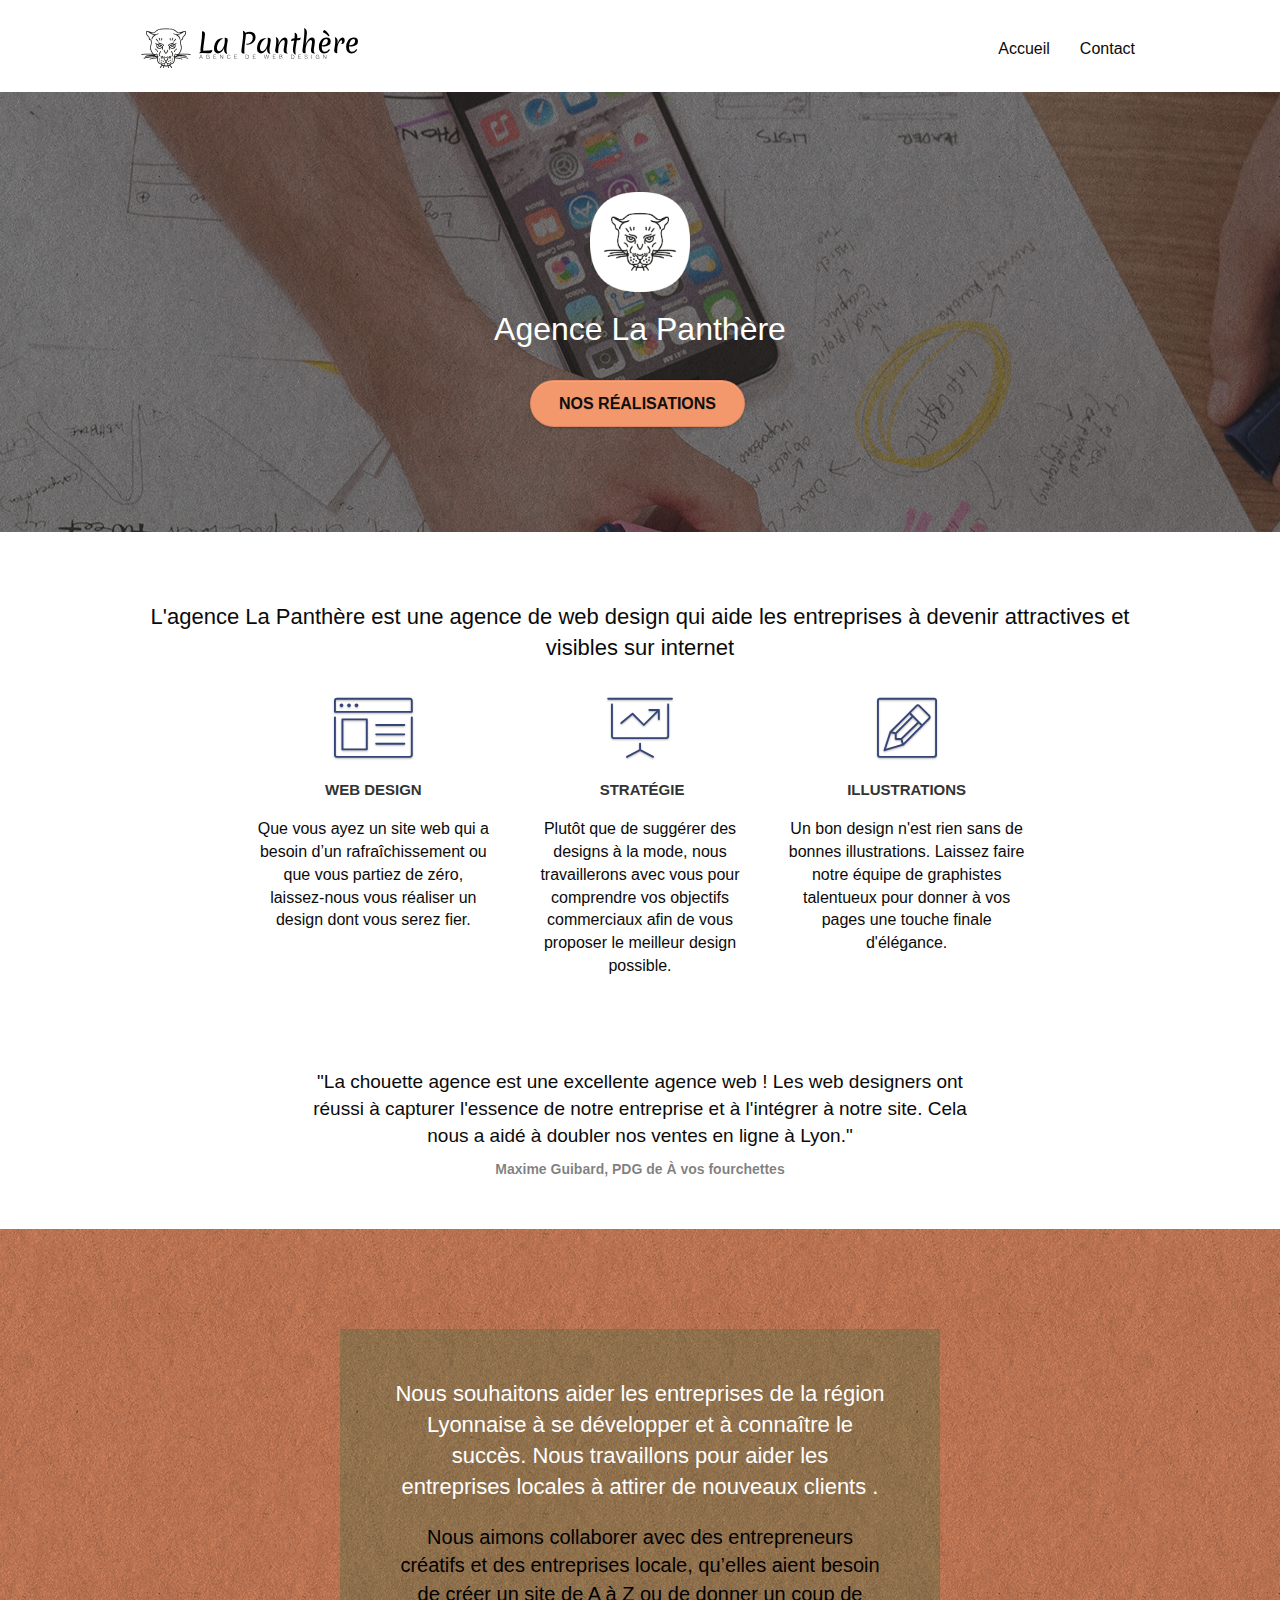
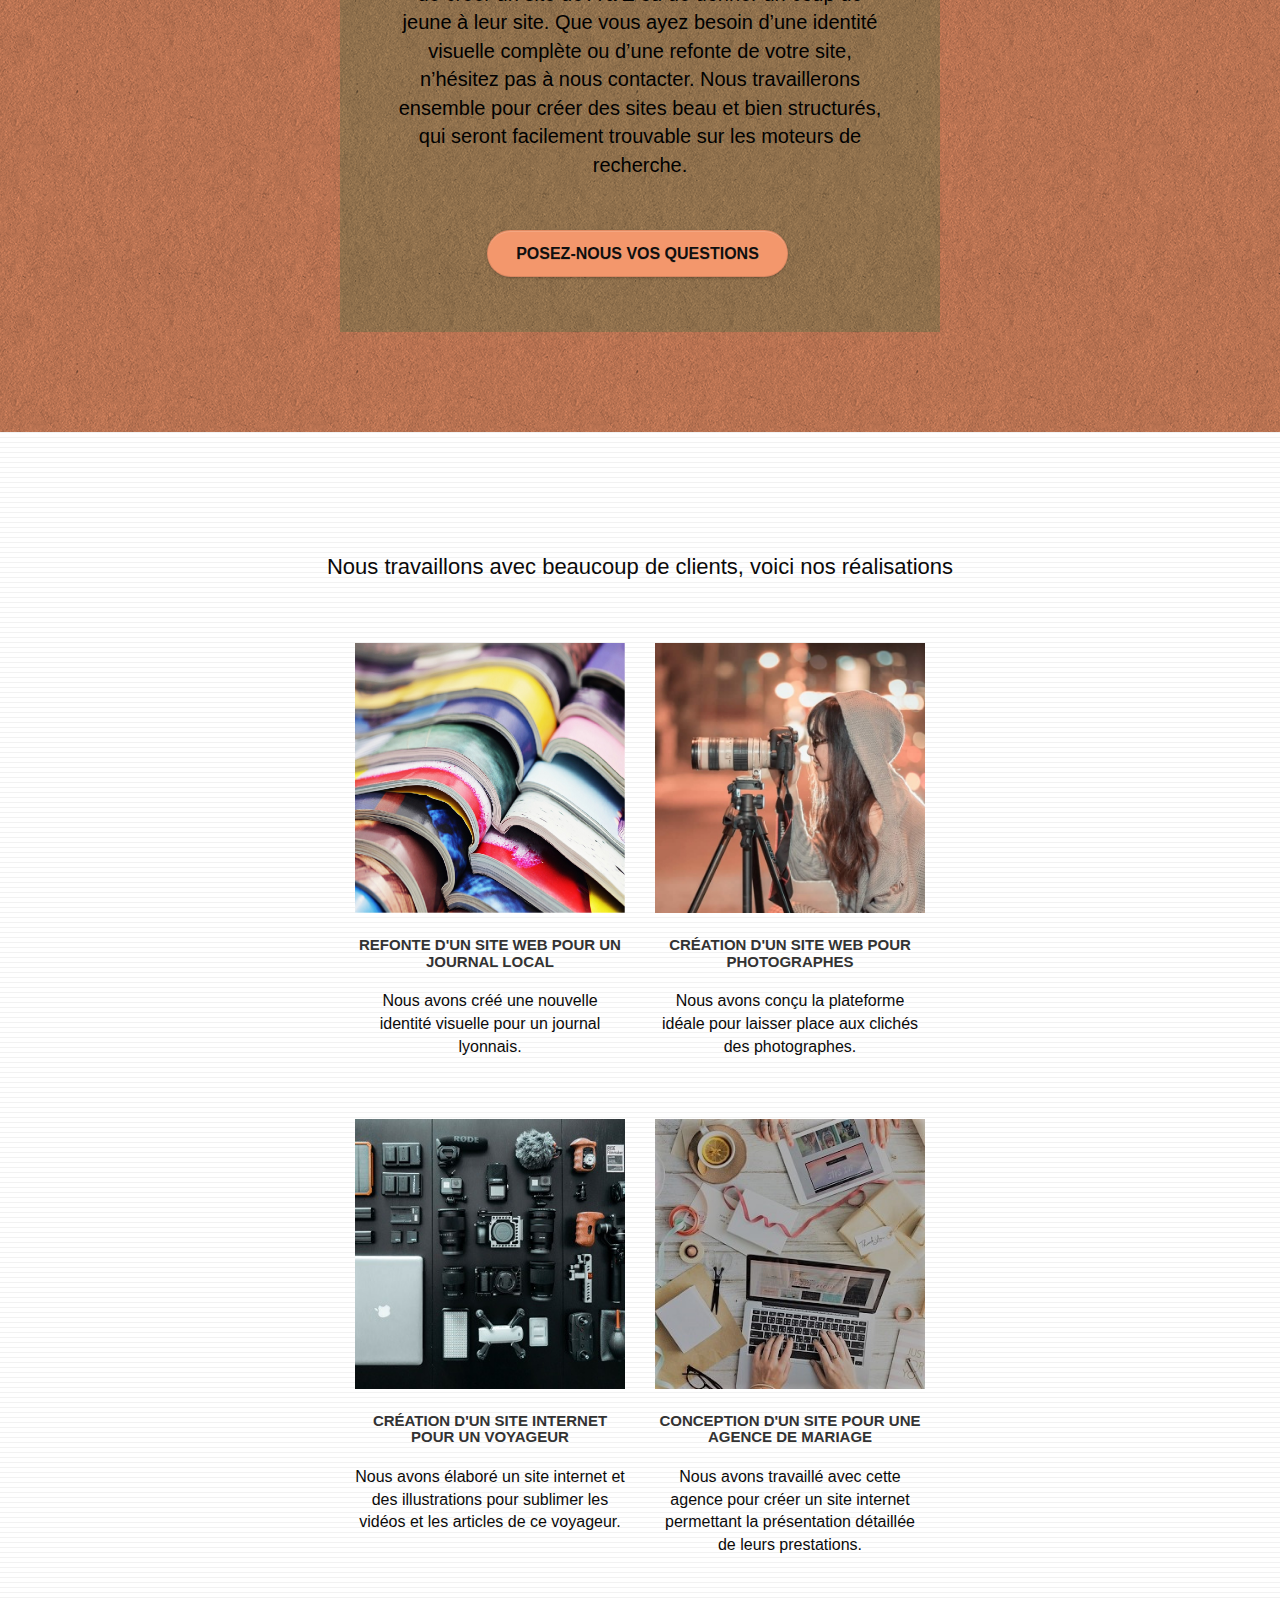
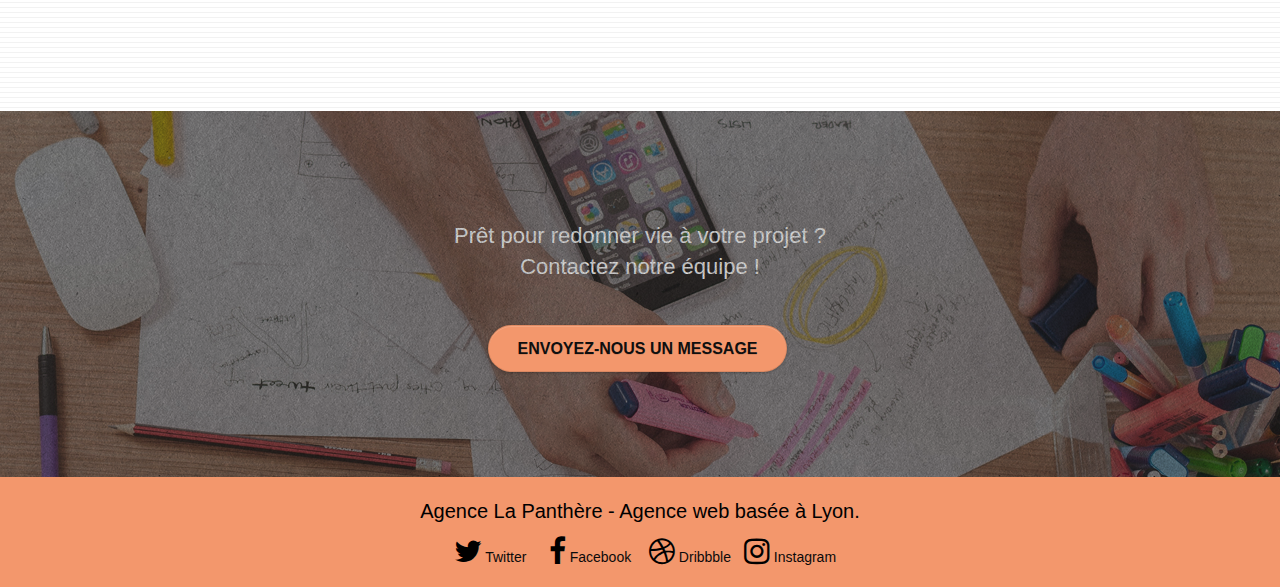
==== commit e990f718: "nav" ====
--- a/index.html
+++ b/index.html
@@ -33,6 +33,9 @@
 			<nav class="navbar row">
 				<div class="navbar-header">
 					<a class="navbar-brand" href="index.html"><img src="img/agence-la-panthere-monochrome.svg" alt="paris web design logo agence web meilleure agence" height="40" /></a>
+					<button id="nav-toggle" type="button" class="ui-navbar-toggle navbar-toggle" data-toggle="collapse" data-target=".navbar-1">
+						<span class="sr-only">Toggle navigation</span><span class="icon-bar"></span><span class="icon-bar"></span><span class="icon-bar"></span>
+					</button>
 				</div>
 				<div class="collapse navbar-collapse navbar-1 special-dropdown-nav">
 					<ul class="site-navigation nav navbar-nav">
@@ -59,7 +62,7 @@
 							Agence La Panthère
 						</h1>
 						<div class="text-center">
-							<a href="contact.html" class="btn btn-lg btn-clean btn-rd cta-hero btn-atomic-tangerine" id="cta-hero">Contactez-notre équipe</a>
+							<a href="#bloc-4-portfolio" class="btn btn-lg btn-clean btn-rd cta-hero btn-atomic-tangerine" id="cta-hero">Nos réalisations</a>
 						</div>
 					</div>
 				</div>
@@ -217,22 +220,22 @@
 					<div class="row row-no-gutters social">
 						<div class="col-sm-3">
 							<div class="text-center">
-								<a class="social" href="https://twitter.com/agencepanthere"><span class="fa fa-twitter icon-md"></span>Twitter</a>
-							</div>
-						</div>
-						<div class="col-sm-3">
-							<div class="text-center">
-								<a class="social" href="https://www.facebook.com/agence.lapanthere"><span class="fa fa-facebook icon-md"></span>Facebook</a>
-							</div>
-						</div>
-						<div class="col-sm-3">
-							<div class="text-center">
-								<a class="social" href="https://dribbble.com/Gislhaine"><span class="fa fa-dribbble icon-md"></span>Dribbble</a>
-							</div>
-						</div>
-						<div class="col-sm-3">
-							<div class="text-center">
-								<a class="social" href="https://www.instagram.com/agence.lapanthere/"><span class="fa fa-instagram icon-md"></span>Instagram</a>
+								<a class="social" href="https://twitter.com/agencepanthere"><span class="fa fa-twitter icon-md"></span> Twitter</a>
+							</div>
+						</div>
+						<div class="col-sm-3">
+							<div class="text-center">
+								<a class="social" href="https://www.facebook.com/agence.lapanthere"><span class="fa fa-facebook icon-md"></span> Facebook</a>
+							</div>
+						</div>
+						<div class="col-sm-3">
+							<div class="text-center">
+								<a class="social" href="https://dribbble.com/Gislhaine"><span class="fa fa-dribbble icon-md"></span> Dribbble</a>
+							</div>
+						</div>
+						<div class="col-sm-3">
+							<div class="text-center">
+								<a class="social" href="https://www.instagram.com/agence.lapanthere/"><span class="fa fa-instagram icon-md"></span> Instagram</a>
 							</div>
 						</div>
 					</div>
--- a/style.css
+++ b/style.css
@@ -130,7 +130,6 @@
 .d-bloc .navbar a,
 .d-bloc .navbar-brand,
 .d-bloc a .icon-sm,
-.d-bloc a .icon-md,
 .d-bloc a .icon-lg,
 .d-bloc a .icon-xl,
 .d-bloc h1 a,
@@ -143,6 +142,9 @@
     color: rgba(255, 255, 255, .6);
 }
 
+.d-bloc a .icon-md {
+    color: #000;
+}
 .d-bloc .a-btn:hover,
 .d-bloc .navbar a:hover,
 .d-bloc .navbar-brand:hover,
@@ -329,9 +331,6 @@
     margin-right: -16px;
     float: right;
     z-index: 1;
-    display: flex;
-    gap: 25px;
-    padding-right: 25px;
 }
 
 .nav > li {
@@ -678,9 +677,10 @@
 a {
     font-family: "helvetica";
     font-weight: 400;
-    color: #575757!important;
+    color: #0b0a0a!important;
     text-decoration: none;
 }
+
 
 .container {
     max-width: 1000px;
@@ -732,6 +732,8 @@
     margin: auto auto auto auto;
 }
 
+
+
 h2 {
     font-size: 22px;
     line-height: 1.4em;
@@ -764,7 +766,7 @@
 }
 
 .white {
-    color: #333 !important;
+    color: #000 !important;
     font-size: 20px;
 }
 
@@ -948,10 +950,10 @@
     }
     .navbar .nav {
         padding-top: 0;
-        float: none!important;
+        border-top: 1px solid rgba(0, 0, 0, .2);
+        float: none !important;
     }
     .navbar.row {
-        display: flex;
         margin-left: 0;
         margin-right: 0;
     }
@@ -963,6 +965,10 @@
     }
     .nav > li {
         margin-top: 0;
+        border-bottom: 1px solid rgba(0, 0, 0, .1);
+        background: rgba(0, 0, 0, .05);
+        text-align: left;
+        padding-left: 15px;
         width: 100%;
     }
     .nav > li:hover {
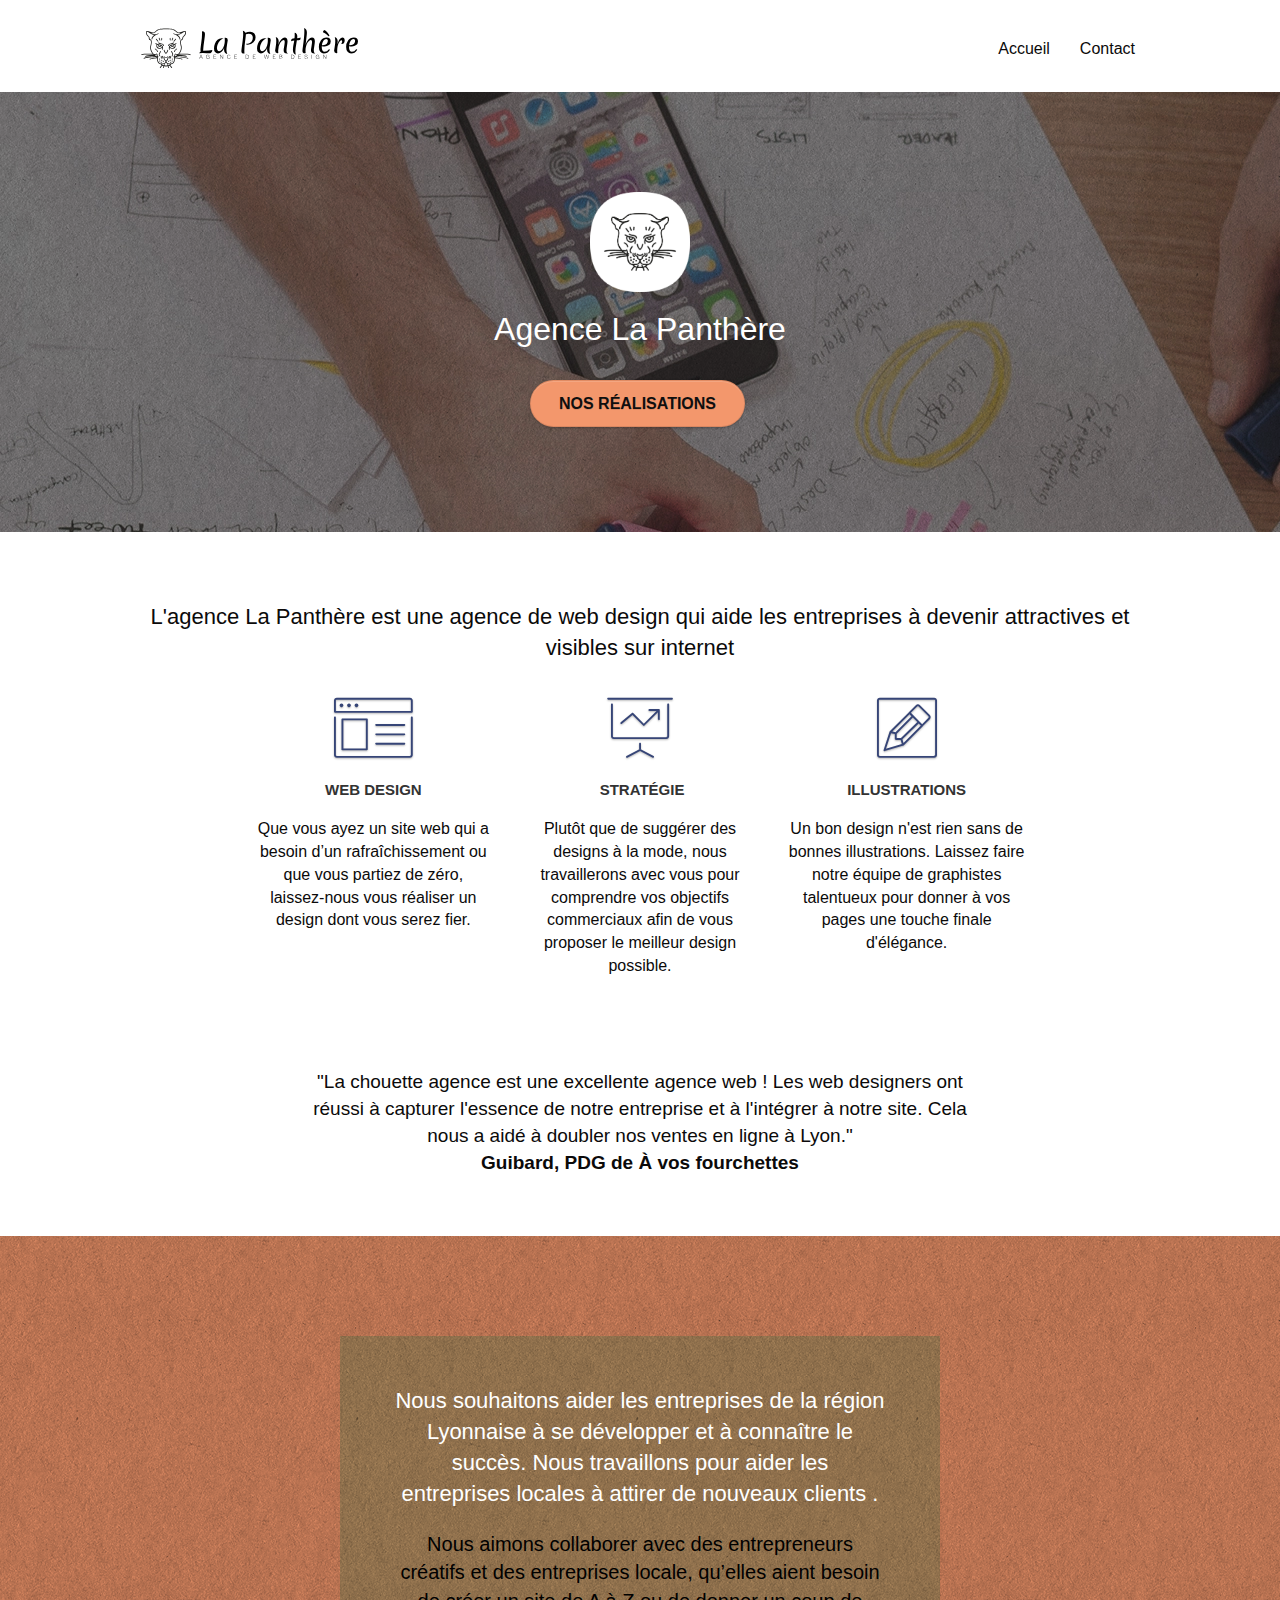
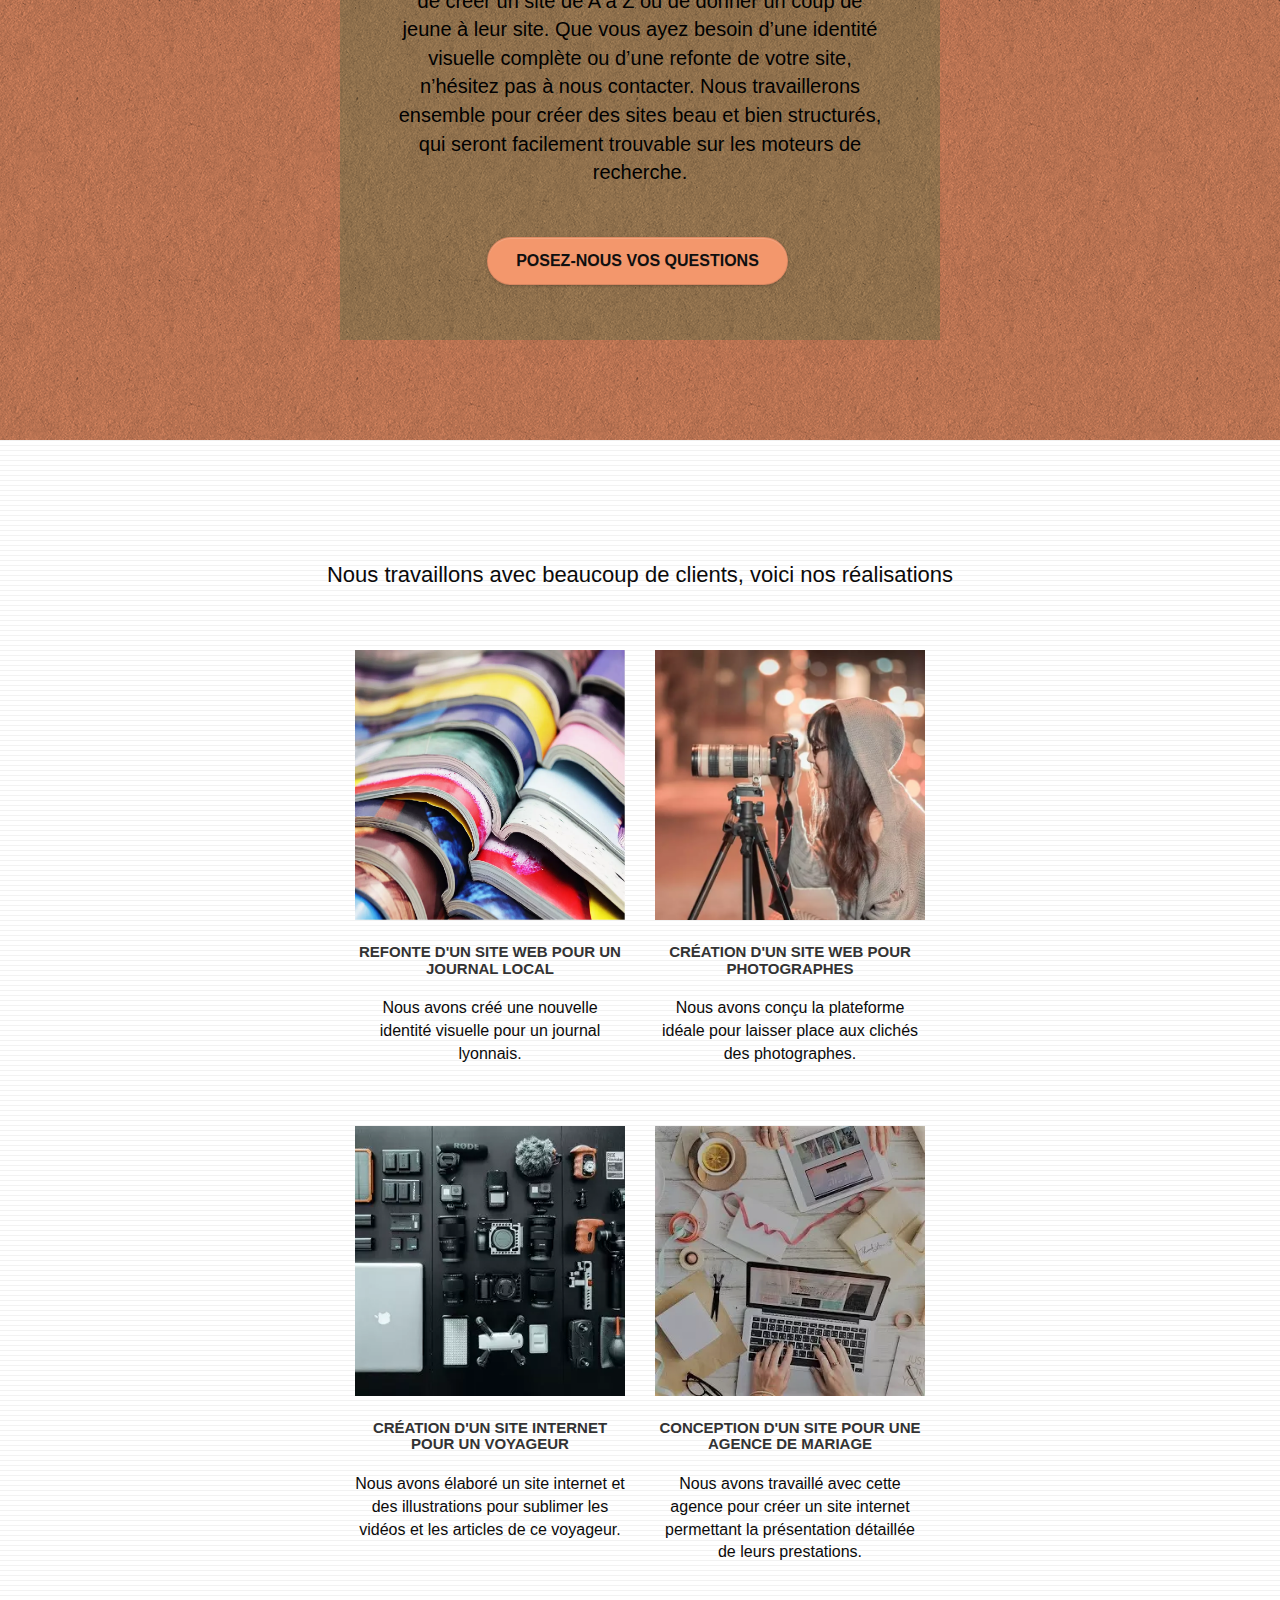
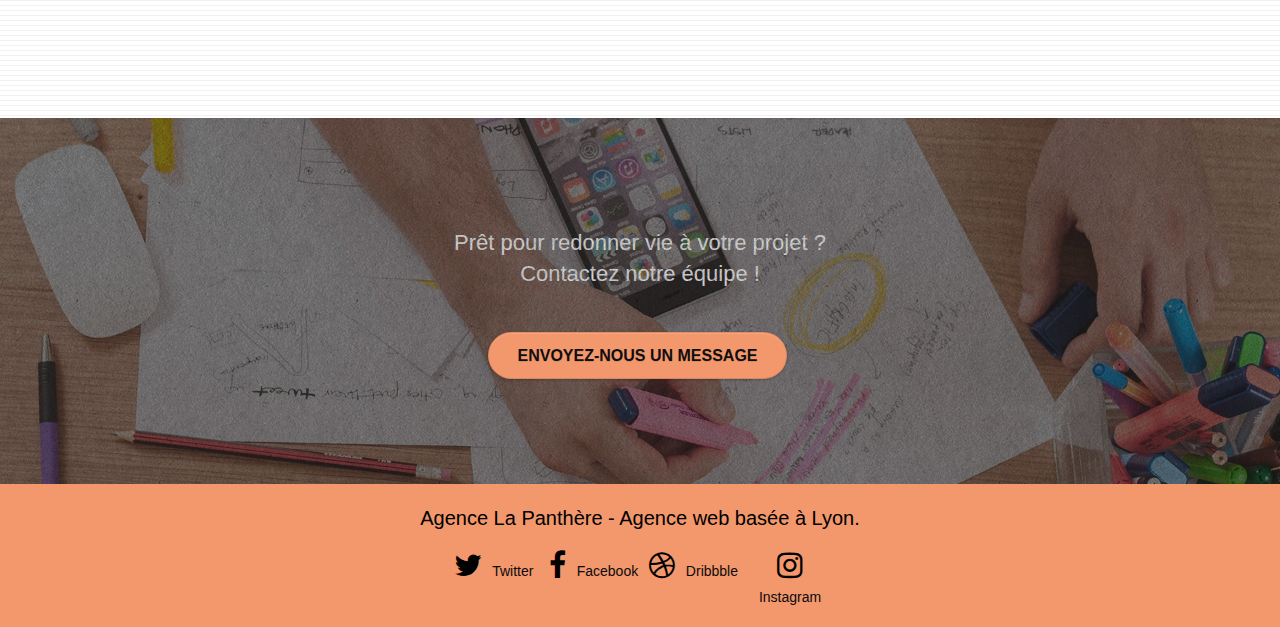
==== commit 9f7c0592: "image" ====
--- a/index.html
+++ b/index.html
@@ -57,7 +57,7 @@
 			<div class="container bloc-lg">
 				<div class="row tight-width-whitespace">
 					<div class="col-sm-12">
-						<img src="img/logo.png" class="center-block image-resize-mode" width="100" alt="Agence La Panthère, agence web paris, création logo paris" />
+						<img src="img/logo.webp" class="center-block image-resize-mode" width="100" alt="Agence La Panthère, agence web paris, création logo paris" />
 						<h1 class="text-center hero-bloc-text tc-white ">
 							Agence La Panthère
 						</h1>
@@ -116,8 +116,8 @@
 				<div class="row voffset-lg voffset">
 					<div class="col-xs-12 col-md-8 col-md-offset-2 text-center">
 						<p>"La chouette agence est une excellente agence web ! Les web designers ont réussi à capturer l'essence de notre 
-							entreprise et à l'intégrer à notre site. Cela nous a aidé à doubler nos ventes en ligne à Lyon."</p>
-						<strong>Maxime Guibard, PDG de À vos fourchettes</strong>
+							entreprise et à l'intégrer à notre site. Cela nous a aidé à doubler nos ventes en ligne à Lyon."<br>
+						<strong>Guibard, PDG de À vos fourchettes</strong> </p>
 					</div>
 				</div>
 			</article>
@@ -152,7 +152,7 @@
 				</div>
 				<div class="row tight-width-whitespace portfolio-row">
 					<div class="col-sm-6">
-						<a href="#" data-lightbox="img/1.jpg" data-gallery-id="gallery-1" data-caption="Refonte d'un site web pour un journal local" data-frame="snapshot-lb"><img src="img/1.jpg" alt="paris web design logo agence web meilleure agence et refonte site web journal" class="img-responsive portfolio-thumb" /></a>
+						<a href="#" data-lightbox="img/1.jpg" data-gallery-id="gallery-1" data-caption="Refonte d'un site web pour un journal local" data-frame="snapshot-lb"><img src="img/1.webp" alt="paris web design logo agence web meilleure agence et refonte site web journal" class="img-responsive portfolio-thumb" /></a>
 						<h3 class="mg-md text-center">
 							Refonte d'un site web pour un journal local
 						</h3>
@@ -161,7 +161,7 @@
 						</p>
 					</div>
 					<div class="col-sm-6">
-						<a href="#" data-lightbox="img/2.jpg" data-gallery-id="gallery-1" data-caption="Création d'un site web pour photographes" data-frame="snapshot-lb"><img src="img/2.jpg" class="img-responsive portfolio-thumb" alt="paris web design logo agence web meilleure agence, Création d'un site web pour photographes" /></a>
+						<a href="#" data-lightbox="img/2.jpg" data-gallery-id="gallery-1" data-caption="Création d'un site web pour photographes" data-frame="snapshot-lb"><img src="img/2.webp" class="img-responsive portfolio-thumb" alt="paris web design logo agence web meilleure agence, Création d'un site web pour photographes" /></a>
 						<h3 class="mg-md text-center">
 							Création d'un site web pour photographes
 						</h3>
@@ -172,7 +172,7 @@
 				</div>
 				<div class="row tight-width-whitespace portfolio-row">
 					<div class="col-sm-6">
-						<a href="#" data-lightbox="img/3.jpg" data-gallery-id="gallery-1" data-caption="Création d'un site internet pour un voyageur" data-frame="snapshot-lb"><img src="img/3.jpg" class="img-responsive portfolio-thumb" alt="paris web design logo agence web meilleure agence, Création d'un site web pour voyageur"/></a>
+						<a href="#" data-lightbox="img/3.jpg" data-gallery-id="gallery-1" data-caption="Création d'un site internet pour un voyageur" data-frame="snapshot-lb"><img src="img/3.webp" class="img-responsive portfolio-thumb" alt="paris web design logo agence web meilleure agence, Création d'un site web pour voyageur"/></a>
 						<h3 class="mg-md text-center">
 							Création d'un site internet pour un voyageur
 						</h3>
@@ -181,7 +181,7 @@
 						</p>
 					</div>
 					<div class="col-sm-6">
-						<a href="#" data-lightbox="img/4.jpg" data-gallery-id="gallery-1" data-caption="Conception d'un site pour une agence de mariage" data-frame="snapshot-lb"><img src="img/4.jpg" class="img-responsive portfolio-thumb" alt="paris web design logo agence web meilleure agence, Création d'un site web pour agence de mariage" /></a>
+						<a href="#" data-lightbox="img/4.jpg" data-gallery-id="gallery-1" data-caption="Conception d'un site pour une agence de mariage" data-frame="snapshot-lb"><img src="img/4.webp" class="img-responsive portfolio-thumb" alt="paris web design logo agence web meilleure agence, Création d'un site web pour agence de mariage" /></a>
 						<h3 class="mg-md text-center">
 							Conception d'un site pour une agence de mariage
 						</h3>
--- a/style.css
+++ b/style.css
@@ -98,7 +98,7 @@
 }
 
 .texture-paper::before {
-    background: url("img/texture-paper.png");
+    background: url("img/texture-paper.webp");
     background-size: 280px 280px;
 }
 
@@ -373,11 +373,7 @@
     z-index: 2;
 }
 
-.col-sm-6 p i {
-    color: #c27956;
-    margin-right: 5px;
-    margin-bottom: 15px;
-}
+
 
 .col-sm-12 p {
     font-size: 20px;
@@ -858,7 +854,7 @@
 }
 
 .bg-banniere {
-    background-image: url("img/agence-la-panthere.jpg");
+    background-image: url("img/agence-la-panthere.webp");
 }
 
 .bg-presentation {
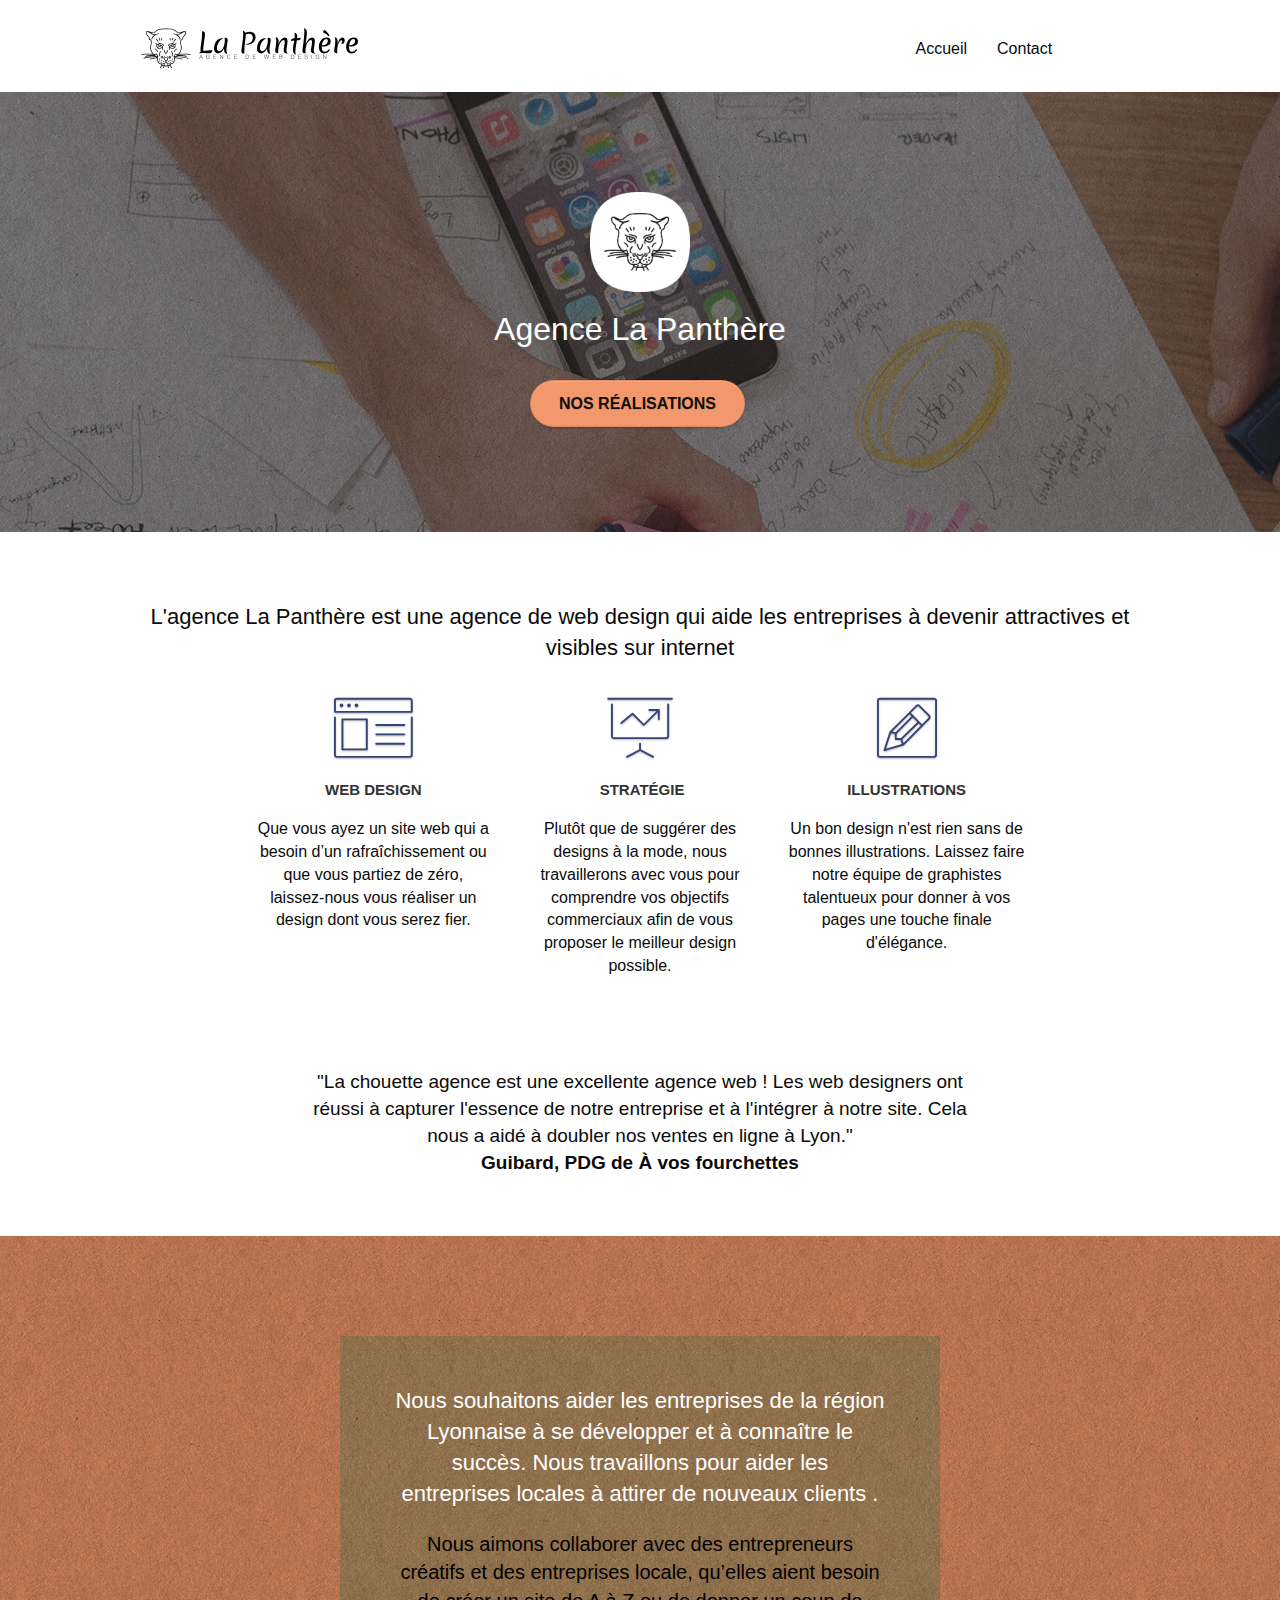
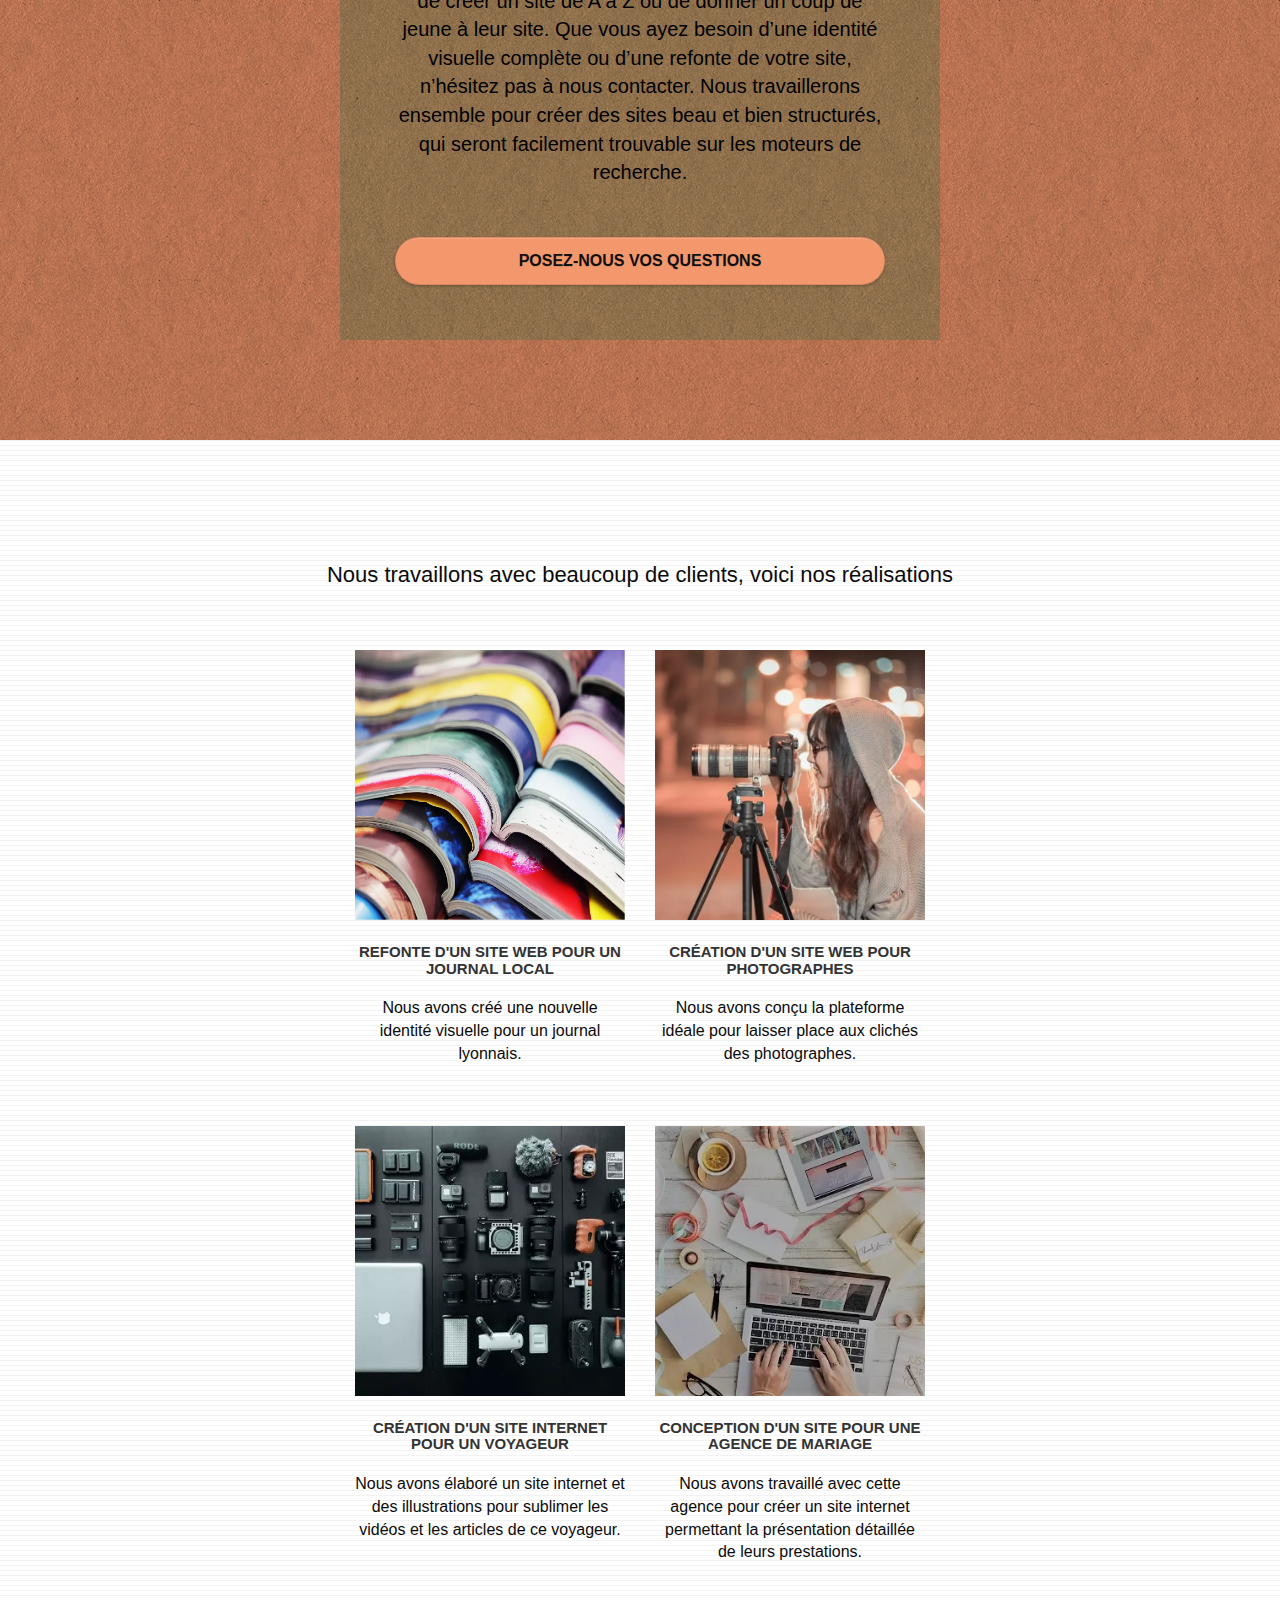
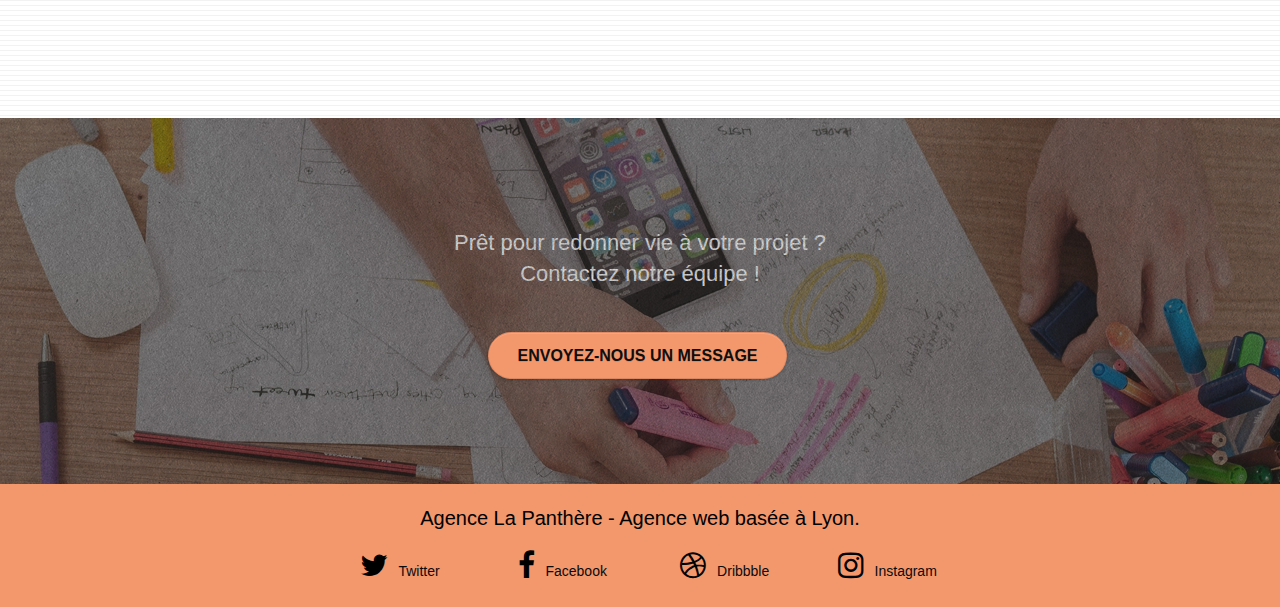
==== commit 7941106c: "overflow mobile" ====
--- a/index.html
+++ b/index.html
@@ -32,7 +32,7 @@
 		<div class="container bloc-sm">
 			<nav class="navbar row">
 				<div class="navbar-header">
-					<a class="navbar-brand" href="index.html"><img src="img/agence-la-panthere-monochrome.svg" alt="paris web design logo agence web meilleure agence" height="40" /></a>
+					<a class="navbar-brand" href="index.html"><img src="img/agence-la-panthere-monochrome.svg" alt="logo de l'agence la panthere" height="40"></a>
 					<button id="nav-toggle" type="button" class="ui-navbar-toggle navbar-toggle" data-toggle="collapse" data-target=".navbar-1">
 						<span class="sr-only">Toggle navigation</span><span class="icon-bar"></span><span class="icon-bar"></span><span class="icon-bar"></span>
 					</button>
@@ -57,7 +57,7 @@
 			<div class="container bloc-lg">
 				<div class="row tight-width-whitespace">
 					<div class="col-sm-12">
-						<img src="img/logo.webp" class="center-block image-resize-mode" width="100" alt="Agence La Panthère, agence web paris, création logo paris" />
+						<img src="img/logo.webp" class="center-block image-resize-mode" width="100" alt="logo de l'agence la panthere">
 						<h1 class="text-center hero-bloc-text tc-white ">
 							Agence La Panthère
 						</h1>
@@ -71,7 +71,7 @@
 		<!-- bloc-1-presentation END -->
 
 		<!-- bloc-2-services -->
-		<section class="bloc bgc-white l-bloc" id="bloc-2-services">
+		<div class="bloc bgc-white l-bloc" id="bloc-2-services">
 			<article class="container bloc-md">
 				<div class="row">
 					<div class="col-sm-12 text-center">
@@ -121,11 +121,11 @@
 					</div>
 				</div>
 			</article>
-		</section>
+		</div>
 		<!-- bloc-2-services END -->
 
 		<!-- bloc-3-what-i-do -->
-		<section class="bloc tc-white bgc-atomic-tangerine bg-presentation d-bloc bloc-bg-texture texture-paper b-parallax" id="bloc-3-what-i-do">
+		<div class="bloc tc-white bgc-atomic-tangerine bg-presentation d-bloc bloc-bg-texture texture-paper b-parallax" id="bloc-3-what-i-do">
 			<article class="container bloc-lg">
 				<div class="row tight-width-whitespace black-background">
 					<div class="col-sm-12">
@@ -134,16 +134,16 @@
 						</h2>
 						<p class="text-center white">
 							Nous aimons collaborer avec des entrepreneurs créatifs et des entreprises locale, qu’elles aient besoin de créer un site de A à Z ou de donner un coup de jeune à leur site. Que vous ayez besoin d’une identité visuelle complète ou d’une refonte de votre site, n’hésitez pas à nous contacter. Nous travaillerons ensemble pour créer des sites beau et bien structurés, qui seront facilement trouvable sur les moteurs de recherche. <br><br>
-							<a href="page2.html" class="btn btn-atomic-tangerine btn-clean btn-rd btn-lg cta-hero">Posez-nous vos questions</a>
-						</p>
-					</div>
-				</div>
-			</article>
-		</section>
+							<a href="page2.html" class="btn btn-atomic-tangerine btn-clean btn-rd btn-lg cta-hero btn-question">Posez-nous vos questions</a>
+						</p>
+					</div>
+				</div>
+			</article>
+		</div>
 		<!-- bloc-3-what-i-do END -->
 
 		<!-- bloc-4-portfolio -->
-		<section class="bloc bgc-white bg-lines-h2-bg bg-repeat l-bloc" id="bloc-4-portfolio">
+		<div class="bloc bgc-white bg-lines-h2-bg bg-repeat l-bloc" id="bloc-4-portfolio">
 			<article class="container bloc-lg">
 				<div class="row">
 					<div class="col-sm-12 text-center">
@@ -152,7 +152,7 @@
 				</div>
 				<div class="row tight-width-whitespace portfolio-row">
 					<div class="col-sm-6">
-						<a href="#" data-lightbox="img/1.jpg" data-gallery-id="gallery-1" data-caption="Refonte d'un site web pour un journal local" data-frame="snapshot-lb"><img src="img/1.webp" alt="paris web design logo agence web meilleure agence et refonte site web journal" class="img-responsive portfolio-thumb" /></a>
+						<a href="#" data-lightbox="img/1.webp" data-gallery-id="gallery-1" data-caption="Refonte d'un site web pour un journal local" data-frame="snapshot-lb"><img src="img/1.webp" alt="livres les uns sur les autres" class="img-responsive portfolio-thumb"></a>
 						<h3 class="mg-md text-center">
 							Refonte d'un site web pour un journal local
 						</h3>
@@ -161,7 +161,7 @@
 						</p>
 					</div>
 					<div class="col-sm-6">
-						<a href="#" data-lightbox="img/2.jpg" data-gallery-id="gallery-1" data-caption="Création d'un site web pour photographes" data-frame="snapshot-lb"><img src="img/2.webp" class="img-responsive portfolio-thumb" alt="paris web design logo agence web meilleure agence, Création d'un site web pour photographes" /></a>
+						<a href="#" data-lightbox="img/2.webp" data-gallery-id="gallery-1" data-caption="Création d'un site web pour photographes" data-frame="snapshot-lb"><img src="img/2.webp" class="img-responsive portfolio-thumb" alt="une femme est en train de prendre une photo"></a>
 						<h3 class="mg-md text-center">
 							Création d'un site web pour photographes
 						</h3>
@@ -172,7 +172,7 @@
 				</div>
 				<div class="row tight-width-whitespace portfolio-row">
 					<div class="col-sm-6">
-						<a href="#" data-lightbox="img/3.jpg" data-gallery-id="gallery-1" data-caption="Création d'un site internet pour un voyageur" data-frame="snapshot-lb"><img src="img/3.webp" class="img-responsive portfolio-thumb" alt="paris web design logo agence web meilleure agence, Création d'un site web pour voyageur"/></a>
+						<a href="#" data-lightbox="img/3.webp" data-gallery-id="gallery-1" data-caption="Création d'un site internet pour un voyageur" data-frame="snapshot-lb"><img src="img/3.webp" class="img-responsive portfolio-thumb" alt="des caméras"></a>
 						<h3 class="mg-md text-center">
 							Création d'un site internet pour un voyageur
 						</h3>
@@ -181,7 +181,7 @@
 						</p>
 					</div>
 					<div class="col-sm-6">
-						<a href="#" data-lightbox="img/4.jpg" data-gallery-id="gallery-1" data-caption="Conception d'un site pour une agence de mariage" data-frame="snapshot-lb"><img src="img/4.webp" class="img-responsive portfolio-thumb" alt="paris web design logo agence web meilleure agence, Création d'un site web pour agence de mariage" /></a>
+						<a href="#" data-lightbox="img/4.webp" data-gallery-id="gallery-1" data-caption="Conception d'un site pour une agence de mariage" data-frame="snapshot-lb"><img src="img/4.webp" class="img-responsive portfolio-thumb" alt="travailler pour faire un planning de mariage"></a>
 						<h3 class="mg-md text-center">
 							Conception d'un site pour une agence de mariage
 						</h3>
@@ -191,11 +191,11 @@
 					</div>
 				</div>
 			</article>
-		</section>
+		</div>
 		<!-- bloc-4-portfolio END -->
 
 		<!-- bloc-5-cta -->
-		<section class="bloc bgc-dark-slate-blue bg-banniere d-bloc bloc-bg-texture texture-paper" id="bloc-5-cta">
+		<div class="bloc bgc-dark-slate-blue bg-banniere d-bloc bloc-bg-texture texture-paper" id="bloc-5-cta">
 			<article class="container bloc-lg">
 				<div class="row">
 					<h2 class="mg-md text-center tc-white">
@@ -206,7 +206,7 @@
 					</div>
 				</div>
 			</article>
-		</section>
+		</div>
 		<!-- bloc-5-cta END -->
 	</main>
 	<!-- Footer - bloc-8 -->
--- a/style.css
+++ b/style.css
@@ -140,6 +140,10 @@
 .d-bloc h6 a,
 .d-bloc p a {
     color: rgba(255, 255, 255, .6);
+}
+.btn-question{
+    width: 100%;
+    white-space: normal;
 }
 
 .d-bloc a .icon-md {
@@ -387,7 +391,7 @@
     .site-navigation {
         position: absolute;
         top: 50%;
-        right: 20px;
+        right: 10%;
         transform: translate(0, -50%);
         -webkit-transform: translateY(-50%);
     }
@@ -724,7 +728,7 @@
 }
 
 .social {
-    max-width: 400px;
+    max-width: 650px;
     margin: auto auto auto auto;
 }
 
@@ -809,6 +813,7 @@
 .btn-atomic-tangerine {
     background: #F3976C;
     color: #0f0f0f!important;
+    white-space: normal;
 }
 
 .btn-atomic-tangerine:hover {
@@ -909,8 +914,8 @@
         position: relative;
     }
     .bloc {
-        padding-left: constant(safe-area-inset-left);
-        padding-right: constant(safe-area-inset-right);
+        padding-left: 20px;
+        padding-right: 20px;
     }
     .bloc-group,
     .bloc-group .bloc {
@@ -920,8 +925,8 @@
     .bloc-fill-screen .fill-bloc-top-edge,
     .bloc-fill-screen .fill-bloc-bottom-edge {
         padding: 0 20px;
-        padding-left: constant(safe-area-inset-left);
-        padding-right: constant(safe-area-inset-right);
+        padding-left: 20px;
+        padding-right: 20px;
     }
 }
 
@@ -949,10 +954,6 @@
         border-top: 1px solid rgba(0, 0, 0, .2);
         float: none !important;
     }
-    .navbar.row {
-        margin-left: 0;
-        margin-right: 0;
-    }
     .site-navigation {
         position: inherit;
         transform: none;
@@ -1009,10 +1010,7 @@
         float: left;
         margin-left: 10px;
     }
-    .bloc {
-        padding-left: 0;
-        padding-right: 0;
-    }
+    
     .bloc-xxl,
     .bloc-xl,
     .bloc-lg {
@@ -1064,12 +1062,6 @@
     }
 }
 
-@media (max-width: 400px) {
-    .bloc {
-        padding-left: 0;
-        padding-right: 0;
-    }
-}
 
 @media (max-width: 767px) {
     .bloc-mob-center-text {
